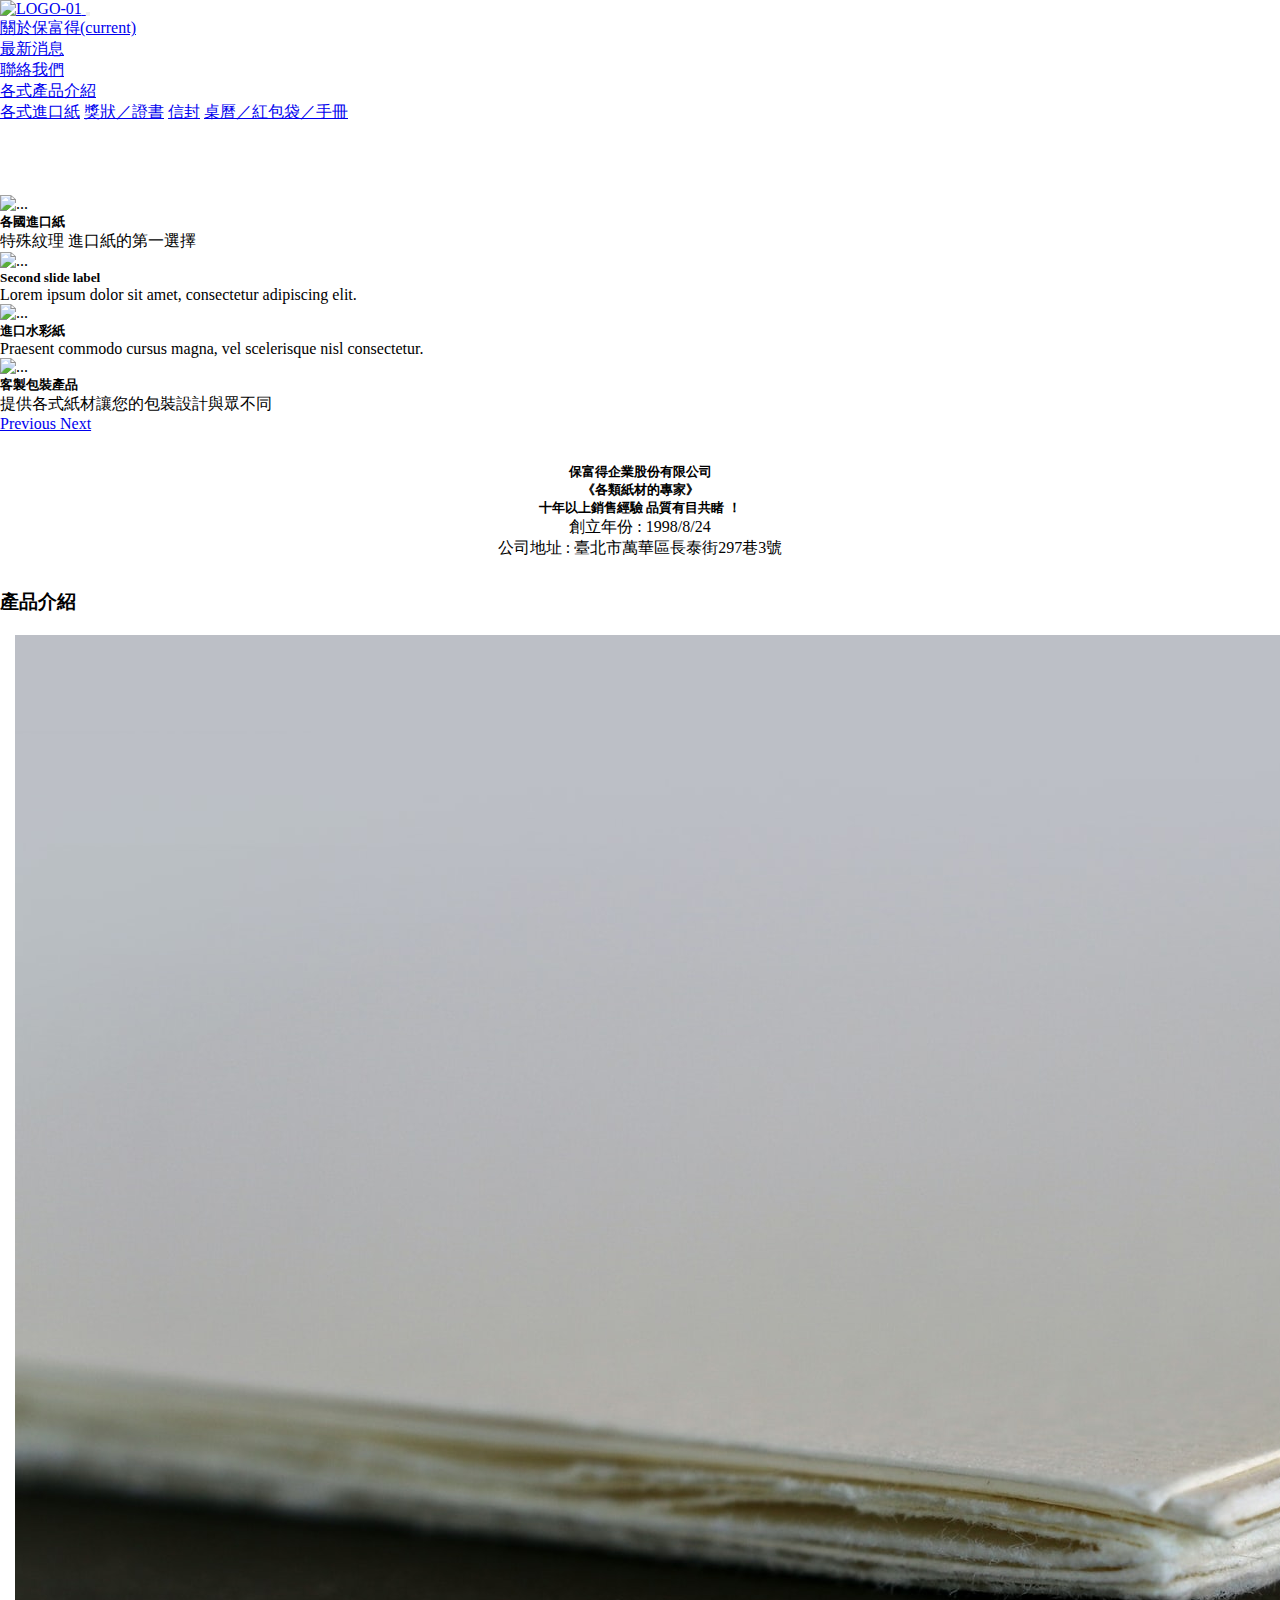
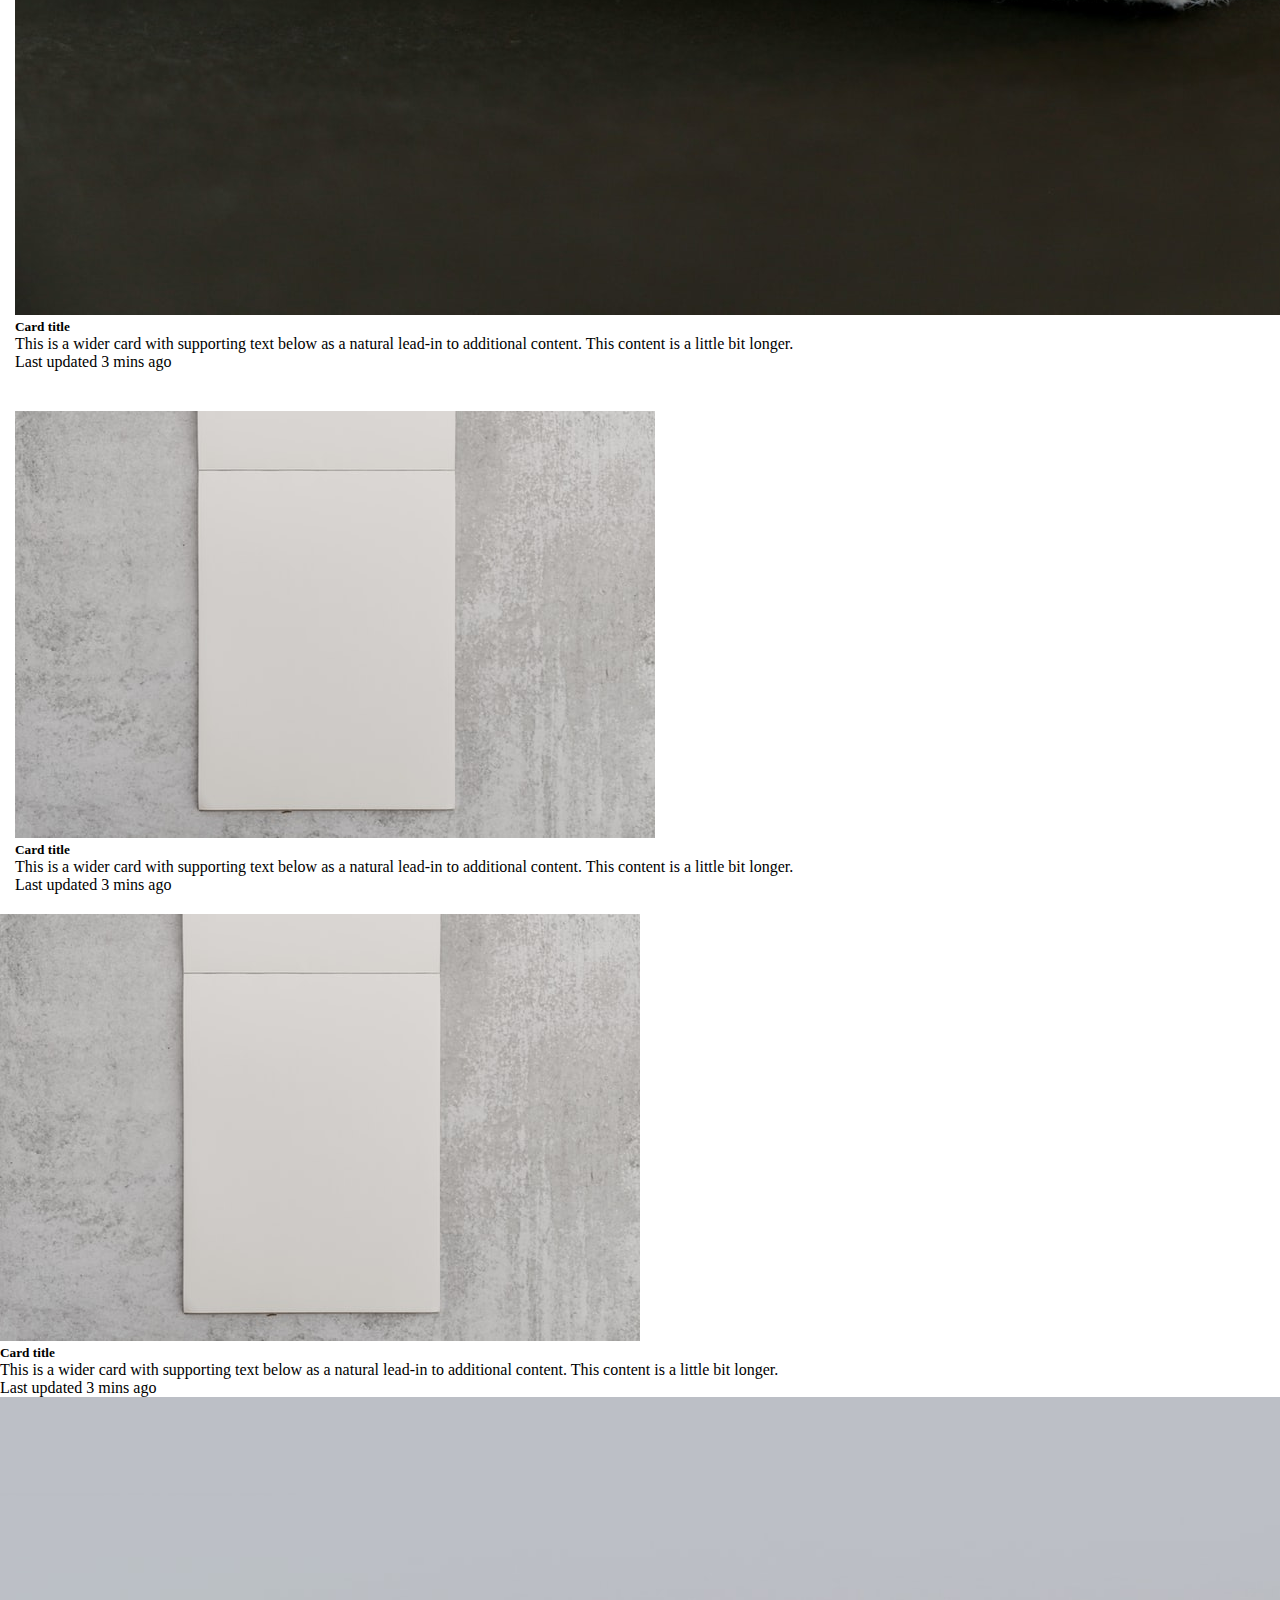
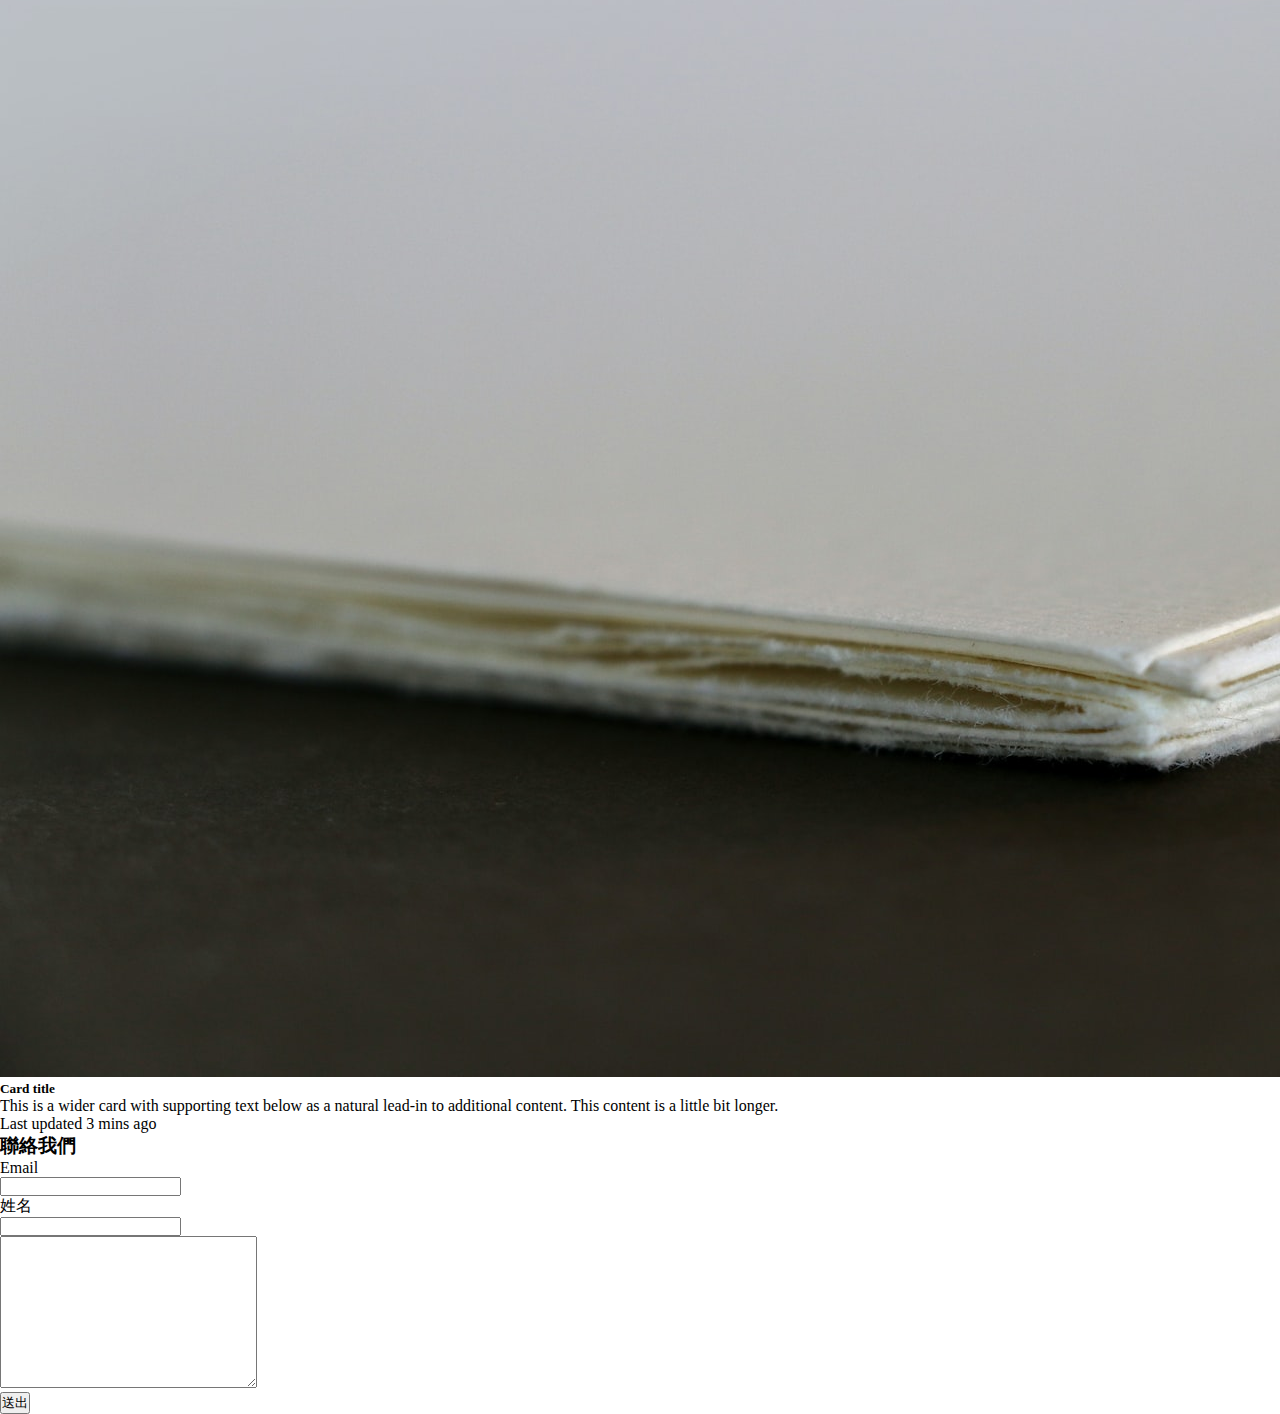
==== index.html @ 6a2df661 "調整" ====
<!DOCTYPE html>
<html lang="zh">

<head>
    <meta charset="UTF-8">
    <meta name="viewport" content="width=device-width, initial-scale=1.0">
    <title>保富得 各式紙材的專家</title>
    <!-- Bootstrap -->
    <link rel="stylesheet" href="https://stackpath.bootstrapcdn.com/bootstrap/4.5.0/css/bootstrap.min.css"
        integrity="sha384-9aIt2nRpC12Uk9gS9baDl411NQApFmC26EwAOH8WgZl5MYYxFfc+NcPb1dKGj7Sk" crossorigin="anonymous">
    <link rel="stylesheet" href="./style.css">
</head>

<body>
    <!-- 容器 -->
    <div id="container">
        <!-- 導覽列 -->
        <nav class="navbar navbar-expand-lg navbar-light bg-light">
            <!-- LOGO圖式 -->
            <a class="navbar-brand" href="https://don121316516.github.io/BFD-co/">
                <img src="./img/LOGO-01.png" alt="LOGO-01">
            </a>
            <button class="navbar-toggler" type="button" data-toggle="collapse" data-target="#navbarNavDropdown"
                aria-controls="navbarNavDropdown" aria-expanded="false" aria-label="Toggle navigation">
                <span class="navbar-toggler-icon"></span>
            </button>
            <div class="collapse navbar-collapse" id="navbarNavDropdown">
                <ul class="navbar-nav">
                    <li class="nav-item active">
                        <a class="nav-link" href="https://don121316516.github.io/BFD-co-aboutus/">關於保富得<span
                                class="sr-only">(current)</span></a>
                    </li>
                    <li class="nav-item">
                        <a class="nav-link" href="#">最新消息</a>
                    </li>
                    <li class="nav-item">
                        <a class="nav-link" href="#">聯絡我們</a>
                    </li>
                    <li class="nav-item dropdown">
                        <a class="nav-link dropdown-toggle" href="#" id="navbarDropdownMenuLink" role="button"
                            data-toggle="dropdown" aria-haspopup="true" aria-expanded="false">
                            各式產品介紹
                        </a>
                        <div class="dropdown-menu" aria-labelledby="navbarDropdownMenuLink">
                            <a class="dropdown-item" href="https://don121316516.github.io/BFD-co-product/">各式進口紙</a>
                            <a class="dropdown-item" href="#">獎狀／證書</a>
                            <a class="dropdown-item" href="#">信封</a>
                            <a class="dropdown-item" href="#">桌曆／紅包袋／手冊</a>
                        </div>
                    </li>
                </ul>
            </div>
        </nav>
        <!-- 輪播圖 -->
        <div id="carouselExampleCaptions" class="carousel slide" data-ride="carousel">
            <ol class="carousel-indicators">
                <li data-target="#carouselExampleCaptions" data-slide-to="0" class="active"></li>
                <li data-target="#carouselExampleCaptions" data-slide-to="1"></li>
                <li data-target="#carouselExampleCaptions" data-slide-to="2"></li>
                <li data-target="#carouselExampleCaptions" data-slide-to="3"></li>
            </ol>
            <div class="carousel-inner">
                <div class="carousel-item active">
                    <img src="./img/papper02.jpg" class="d-block w-100" alt="...">
                    <div class="carousel-caption d-none d-md-block">
                        <h5>各國進口紙</h5>
                        <p>特殊紋理 進口紙的第一選擇 </p>
                    </div>
                </div>
                <div class="carousel-item">
                    <img src="./img/papper03.jpg" class="d-block w-100" alt="...">
                    <div class="carousel-caption d-none d-md-block">
                        <h5>Second slide label</h5>
                        <p>Lorem ipsum dolor sit amet, consectetur adipiscing elit.</p>
                    </div>
                </div>
                <div class="carousel-item">
                    <img src="./img/papper06.jpg" class="d-block w-100" alt="...">
                    <div class="carousel-caption d-none d-md-block">
                        <h5>進口水彩紙</h5>
                        <p>Praesent commodo cursus magna, vel scelerisque nisl consectetur.</p>
                    </div>
                </div>
                <div class="carousel-item">
                    <img src="./img/papper05.jpg" class="d-block w-100" alt="...">
                    <div class="carousel-caption d-none d-md-block">
                        <h5>客製包裝產品</h5>
                        <p>提供各式紙材讓您的包裝設計與眾不同</p>
                    </div>
                </div>
            </div>
            <a class="carousel-control-prev" href="#carouselExampleCaptions" role="button" data-slide="prev">
                <span class="carousel-control-prev-icon" aria-hidden="true"></span>
                <span class="sr-only">Previous</span>
            </a>
            <a class="carousel-control-next" href="#carouselExampleCaptions" role="button" data-slide="next">
                <span class="carousel-control-next-icon" aria-hidden="true"></span>
                <span class="sr-only">Next</span>
            </a>
        </div>
        <section id="infomation">
            <h5>保富得企業股份有限公司 <br> 《各類紙材的專家》<br>十年以上銷售經驗 品質有目共睹 ！</h5>

            <div>創立年份 : 1998/8/24 </div>
            <P>
                公司地址 : 臺北市萬華區長泰街297巷3號
            </P>
        </section>
        <div class="container pt-4">
            <h3>產品介紹</h3>
            <div class="row">
                <!-- 手機12 平板6 -->
                <!-- 四個卡片 欄位 -->
                <div class="col-lg-6 col-md-6 col-sm-12 " id="product">
                    <div class="card bg-dark text-white">
                        <img src="./img/pierre-bamin-NAKQe4ny0zs-unsplash.jpg" class="card-img" alt="...">
                        <div class="card-img-overlay">
                            <h5 class="card-title">Card title</h5>
                            <p class="card-text">This is a wider card with supporting text below as a natural lead-in to
                                additional content. This content is a little bit longer.</p>
                            <p class="card-text">Last updated 3 mins ago</p>
                        </div>
                    </div>
                </div>
                <div class="col-lg-6 col-md-6 col-sm-12 " id="product">
                    <div class="card bg-dark text-white">
                        <img src="./img/ashley-edwards-jmoLu4NxUv0-unsplash.jpg" class="card-img" alt="...">
                        <div class="card-img-overlay">
                            <h5 class="card-title">Card title</h5>
                            <p class="card-text">This is a wider card with supporting text below as a natural lead-in to
                                additional content. This content is a little bit longer.</p>
                            <p class="card-text">Last updated 3 mins ago</p>
                        </div>
                    </div>
                </div>
                <div class="col-lg-6 col-md-6 col-sm-12 ">
                    <div class="card bg-dark text-white">
                        <img src="./img/ashley-edwards-jmoLu4NxUv0-unsplash.jpg" class="card-img" alt="...">
                        <div class="card-img-overlay">
                            <h5 class="card-title">Card title</h5>
                            <p class="card-text">This is a wider card with supporting text below as a natural lead-in to
                                additional content. This content is a little bit longer.</p>
                            <p class="card-text">Last updated 3 mins ago</p>
                        </div>
                    </div>
                </div>
                <div class="col-lg-6 col-md-6 col-sm-12 ">
                    <div class="card bg-dark text-white">
                        <img src="./img/pierre-bamin-NAKQe4ny0zs-unsplash.jpg" class="card-img" alt="...">
                        <div class="card-img-overlay">
                            <h5 class="card-title">Card title</h5>
                            <p class="card-text">This is a wider card with supporting text below as a natural lead-in to
                                additional content. This content is a little bit longer.</p>
                            <p class="card-text">Last updated 3 mins ago</p>
                        </div>
                    </div>
                </div>
            </div>
            <!-- 表單 -->
            <h3>聯絡我們</h3>
            <form>
                <div class="form-group row mt-3">
                    <label for="inputEmail3" class="col-sm-2 col-form-label">Email</label>
                    <div class="col-sm-10">
                        <input type="email" class="form-control" id="inputEmail3">
                    </div>
                </div>
                <div class="form-group row">
                    <label for="inputPassword3" class="col-sm-2 col-form-label">姓名</label>
                    <div class="col-sm-10">
                        <input type="text" class="form-control" id="inputPassword3">
                    </div>
                </div>
                <textarea name="意見回饋" id="" cols="30" rows="10" class="form-control"></textarea>
                <div class="form-group row">
                    <div class="col-sm-10">
                        <button type="submit" class="btn btn-primary">送出</button>
                    </div>
                </div>
            </form>
        </div>

        <!-- Bootstrap -->
        <script src="https://code.jquery.com/jquery-3.5.1.slim.min.js"
            integrity="sha384-DfXdz2htPH0lsSSs5nCTpuj/zy4C+OGpamoFVy38MVBnE+IbbVYUew+OrCXaRkfj"
            crossorigin="anonymous"></script>
        <script src="https://cdn.jsdelivr.net/npm/popper.js@1.16.0/dist/umd/popper.min.js"
            integrity="sha384-Q6E9RHvbIyZFJoft+2mJbHaEWldlvI9IOYy5n3zV9zzTtmI3UksdQRVvoxMfooAo"
            crossorigin="anonymous"></script>
        <script src="https://stackpath.bootstrapcdn.com/bootstrap/4.5.0/js/bootstrap.min.js"
            integrity="sha384-OgVRvuATP1z7JjHLkuOU7Xw704+h835Lr+6QL9UvYjZE3Ipu6Tp75j7Bh/kR0JKI"
            crossorigin="anonymous"></script>
    </div>
</body>

</html>
---- style.css ----
* {
  margin: 0;
  padding: 0;
}

#product {
  padding: 20px 15px;
}

.carousel-item img {
  -o-object-fit: cover;
     object-fit: cover;
  height: 600px;
}

#infomation {
  text-align: center;
  padding: 30px;
}
/*# sourceMappingURL=style.css.map */
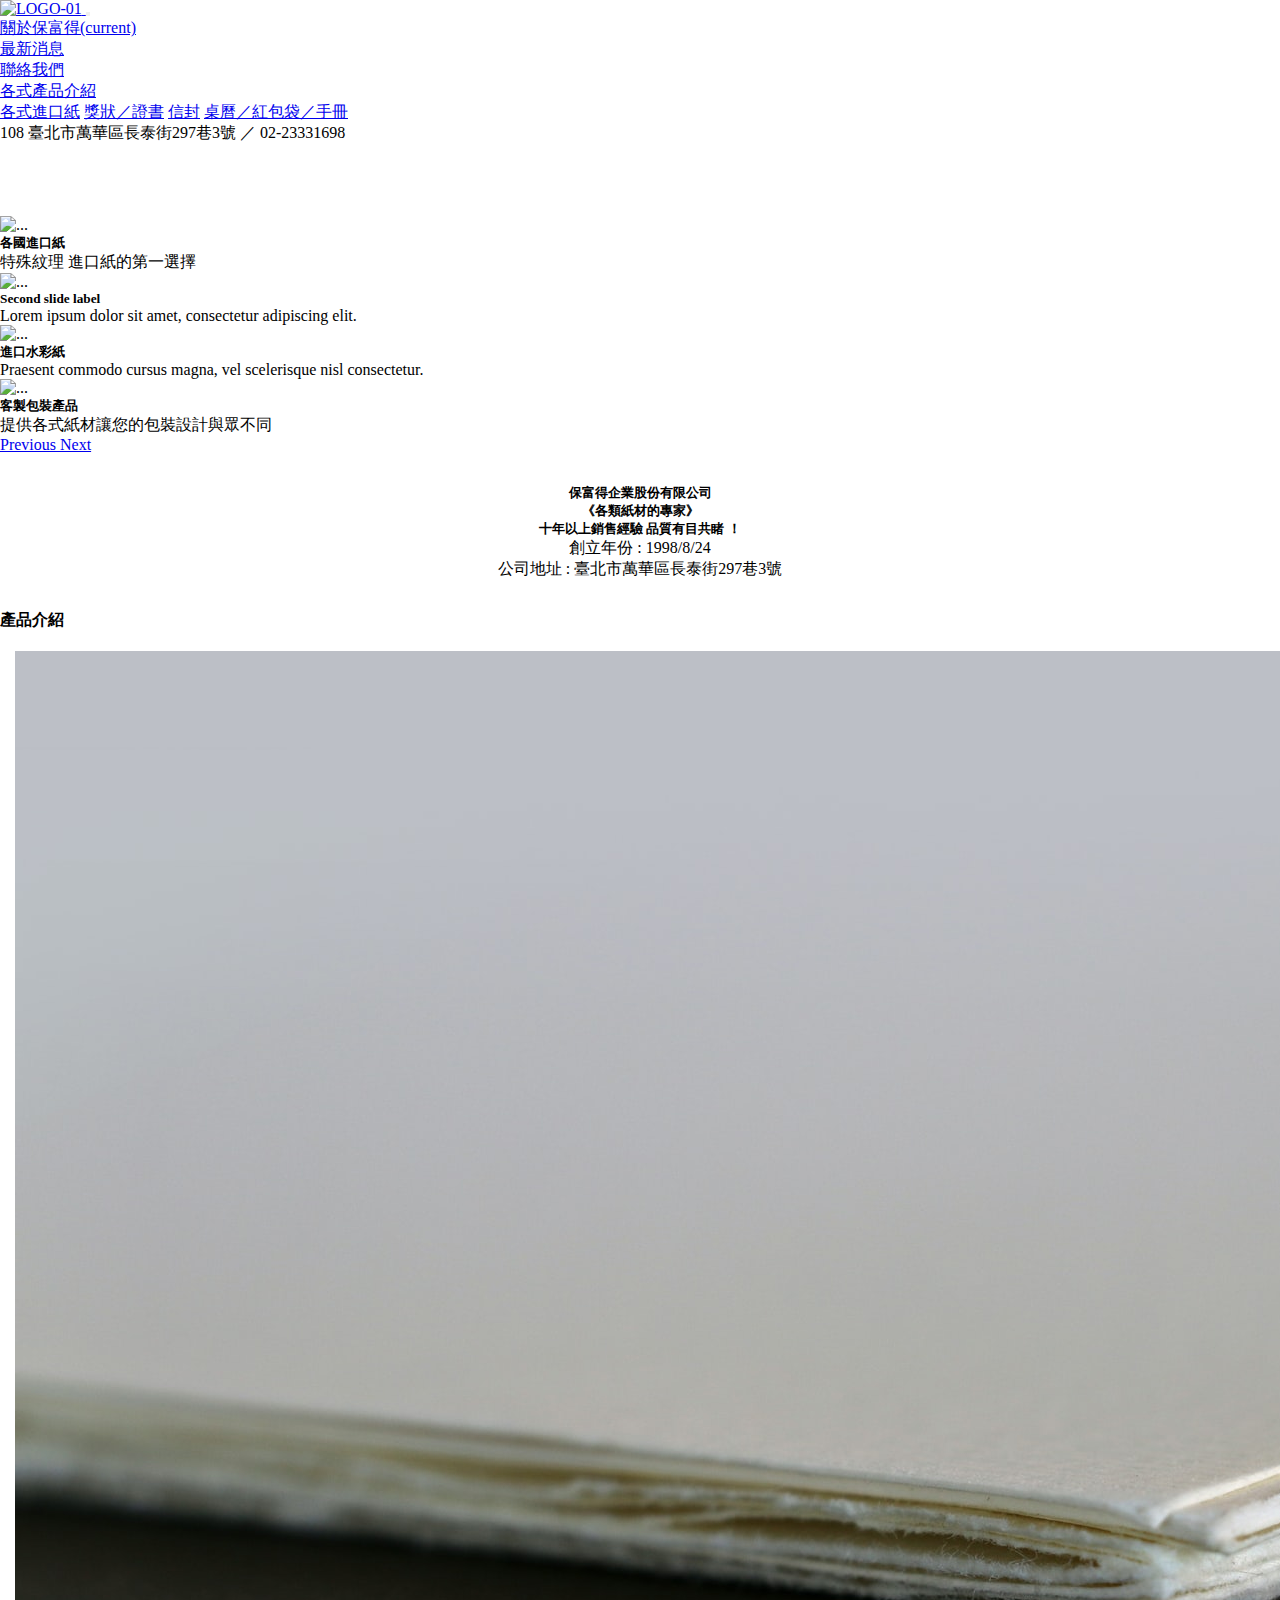
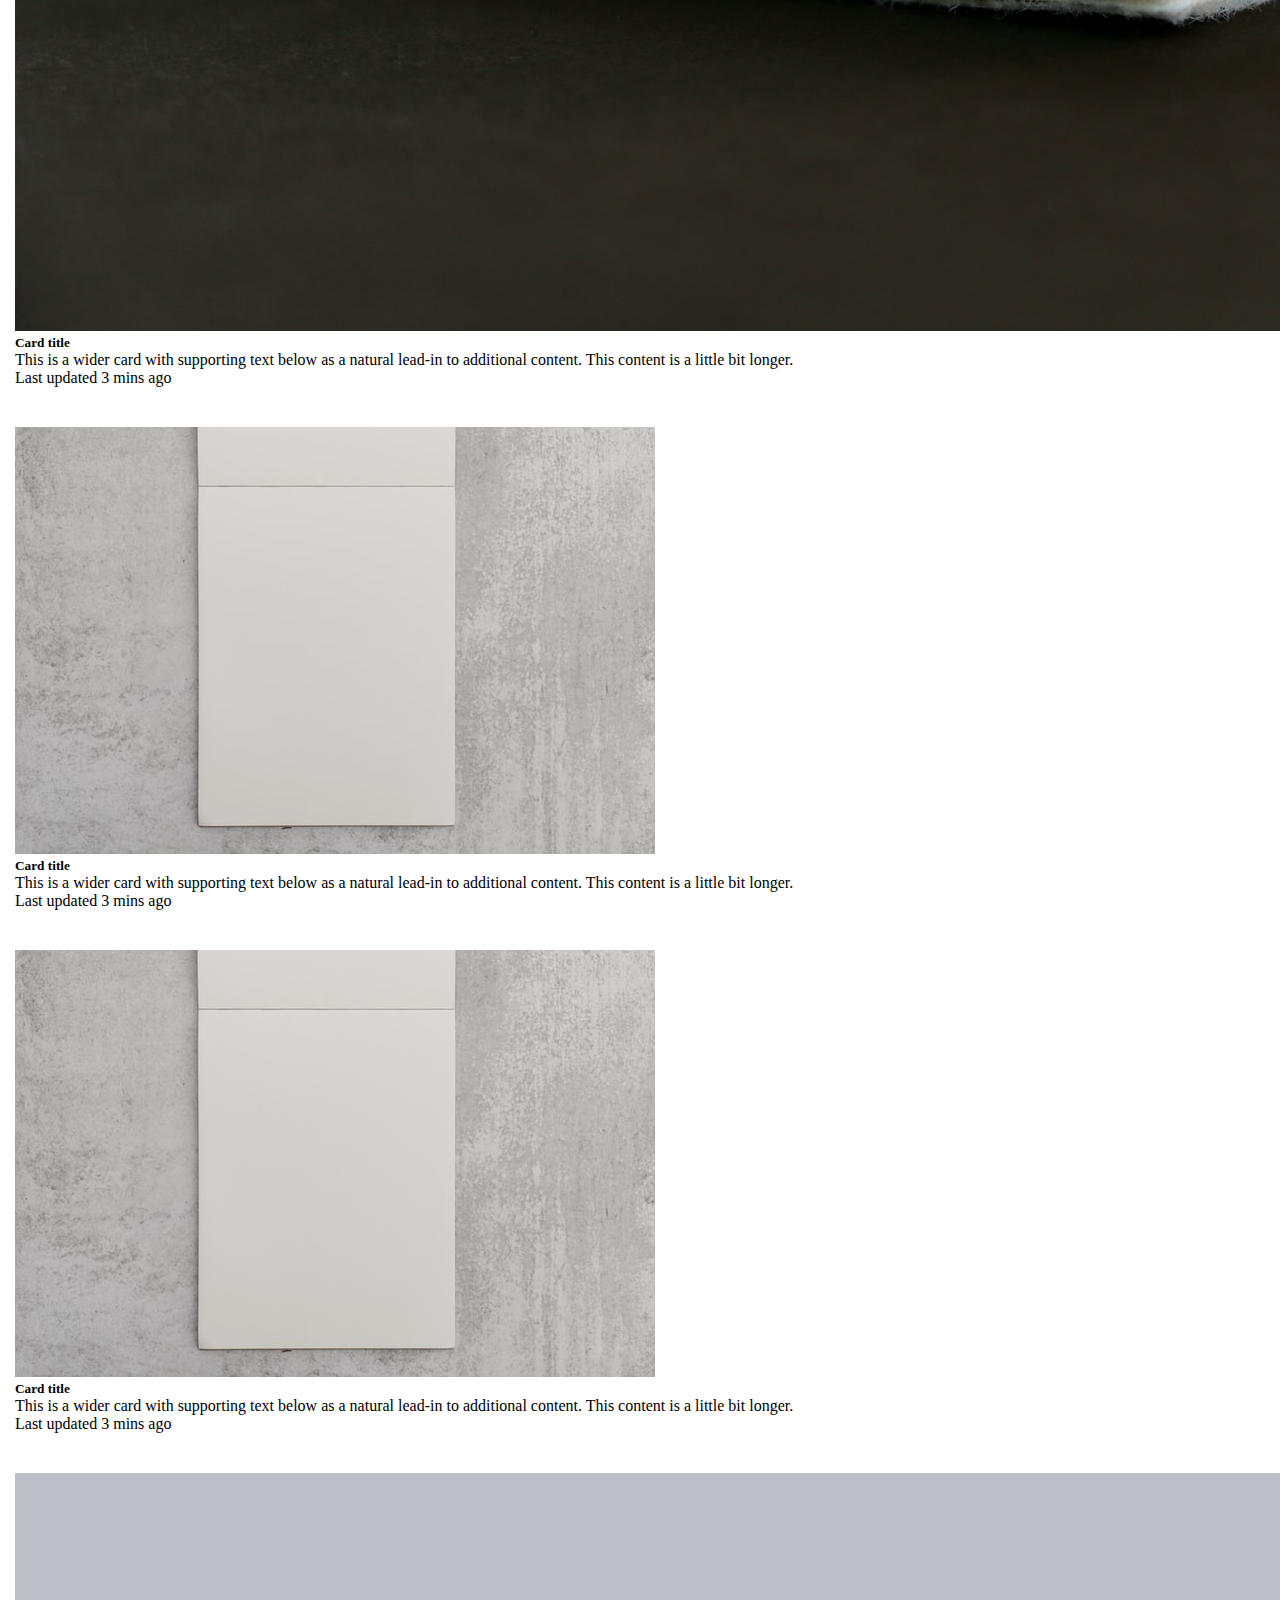
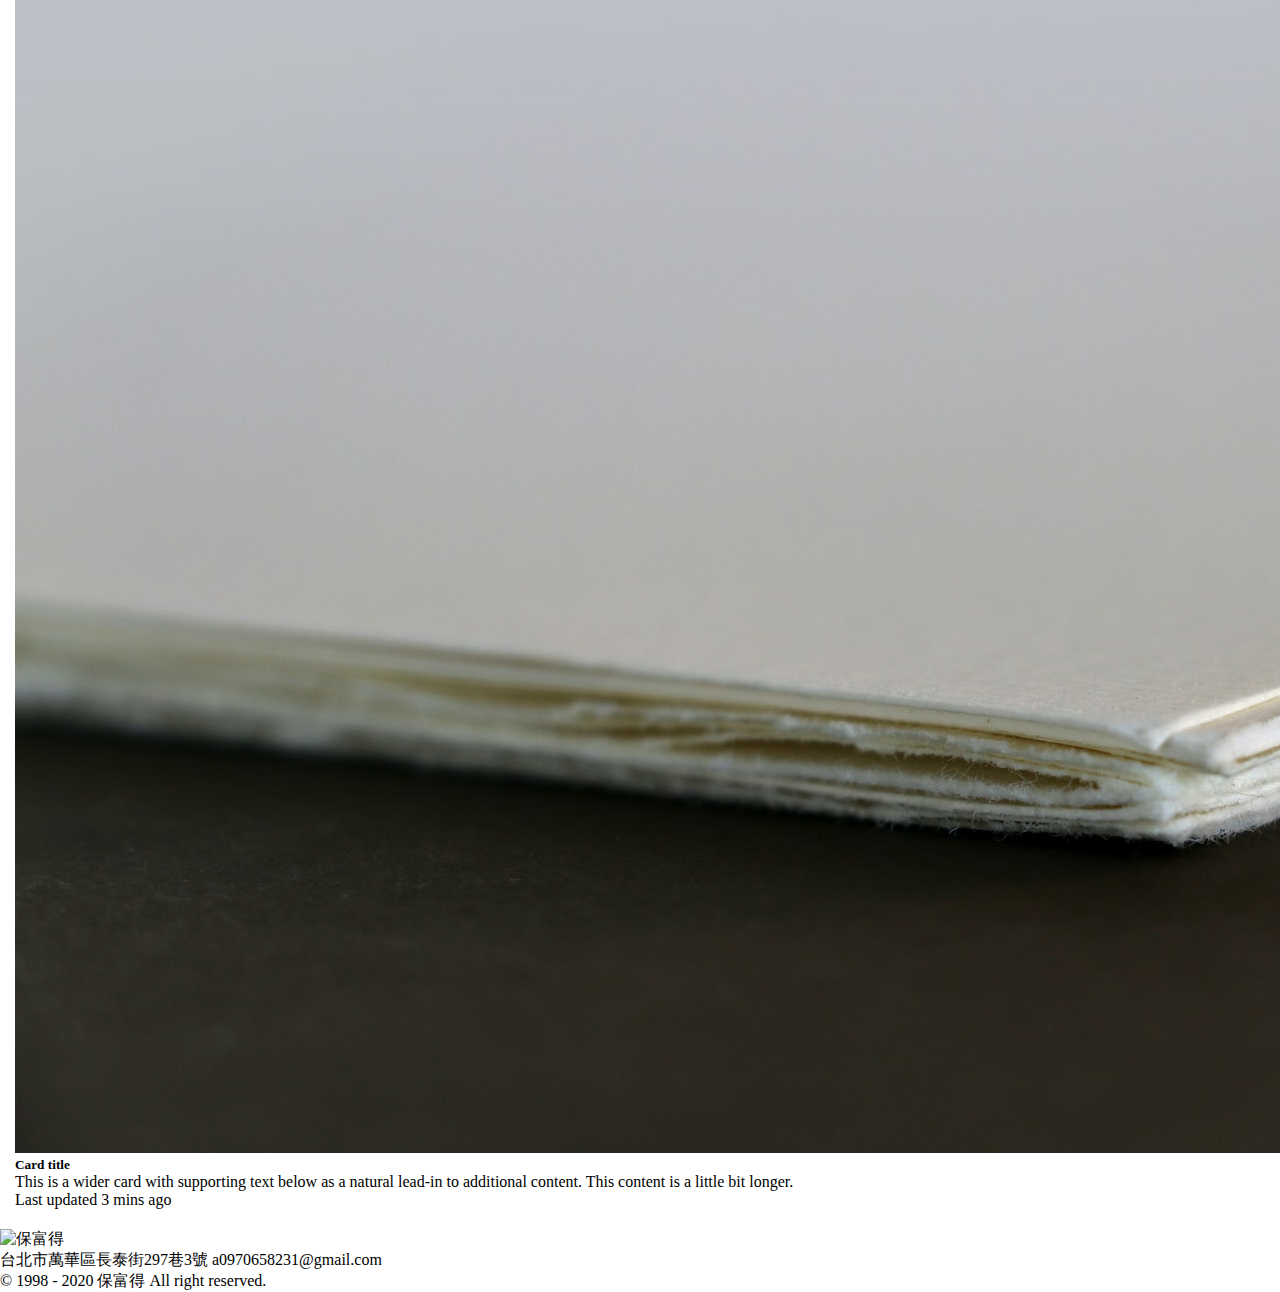
==== commit 4f8508bc: "基礎" ====
--- a/index.html
+++ b/index.html
@@ -49,6 +49,9 @@
                         </div>
                     </li>
                 </ul>
+                <span class="navbar-text">
+                    108 臺北市萬華區長泰街297巷3號 ／ 02-23331698
+                </span>
             </div>
         </nav>
         <!-- 輪播圖 -->
@@ -99,7 +102,7 @@
             </a>
         </div>
         <section id="infomation">
-            <h5>保富得企業股份有限公司 <br> 《各類紙材的專家》<br>十年以上銷售經驗 品質有目共睹 ！</h5>
+            <h5>保富得企業股份有限公司 <p><p> 《各類紙材的專家》<p>十年以上銷售經驗 品質有目共睹 ！</h5>
 
             <div>創立年份 : 1998/8/24 </div>
             <P>
@@ -107,7 +110,7 @@
             </P>
         </section>
         <div class="container pt-4">
-            <h3>產品介紹</h3>
+            <h4>產品介紹</h4>
             <div class="row">
                 <!-- 手機12 平板6 -->
                 <!-- 四個卡片 欄位 -->
@@ -133,7 +136,7 @@
                         </div>
                     </div>
                 </div>
-                <div class="col-lg-6 col-md-6 col-sm-12 ">
+                <div class="col-lg-6 col-md-6 col-sm-12 " id="product">
                     <div class="card bg-dark text-white">
                         <img src="./img/ashley-edwards-jmoLu4NxUv0-unsplash.jpg" class="card-img" alt="...">
                         <div class="card-img-overlay">
@@ -144,7 +147,7 @@
                         </div>
                     </div>
                 </div>
-                <div class="col-lg-6 col-md-6 col-sm-12 ">
+                <div class="col-lg-6 col-md-6 col-sm-12 " id="product">
                     <div class="card bg-dark text-white">
                         <img src="./img/pierre-bamin-NAKQe4ny0zs-unsplash.jpg" class="card-img" alt="...">
                         <div class="card-img-overlay">
@@ -156,28 +159,7 @@
                     </div>
                 </div>
             </div>
-            <!-- 表單 -->
-            <h3>聯絡我們</h3>
-            <form>
-                <div class="form-group row mt-3">
-                    <label for="inputEmail3" class="col-sm-2 col-form-label">Email</label>
-                    <div class="col-sm-10">
-                        <input type="email" class="form-control" id="inputEmail3">
-                    </div>
-                </div>
-                <div class="form-group row">
-                    <label for="inputPassword3" class="col-sm-2 col-form-label">姓名</label>
-                    <div class="col-sm-10">
-                        <input type="text" class="form-control" id="inputPassword3">
-                    </div>
-                </div>
-                <textarea name="意見回饋" id="" cols="30" rows="10" class="form-control"></textarea>
-                <div class="form-group row">
-                    <div class="col-sm-10">
-                        <button type="submit" class="btn btn-primary">送出</button>
-                    </div>
-                </div>
-            </form>
+ 
         </div>
 
         <!-- Bootstrap -->
@@ -193,4 +175,10 @@
     </div>
 </body>
 
+<footer>
+    <img src="./img/LOGO-01.png" alt="保富得">
+    <p>台北市萬華區長泰街297巷3號 a0970658231@gmail.com</p> 
+    <p>© 1998 - 2020 保富得 All right reserved.</p>
+</footer>
+
 </html>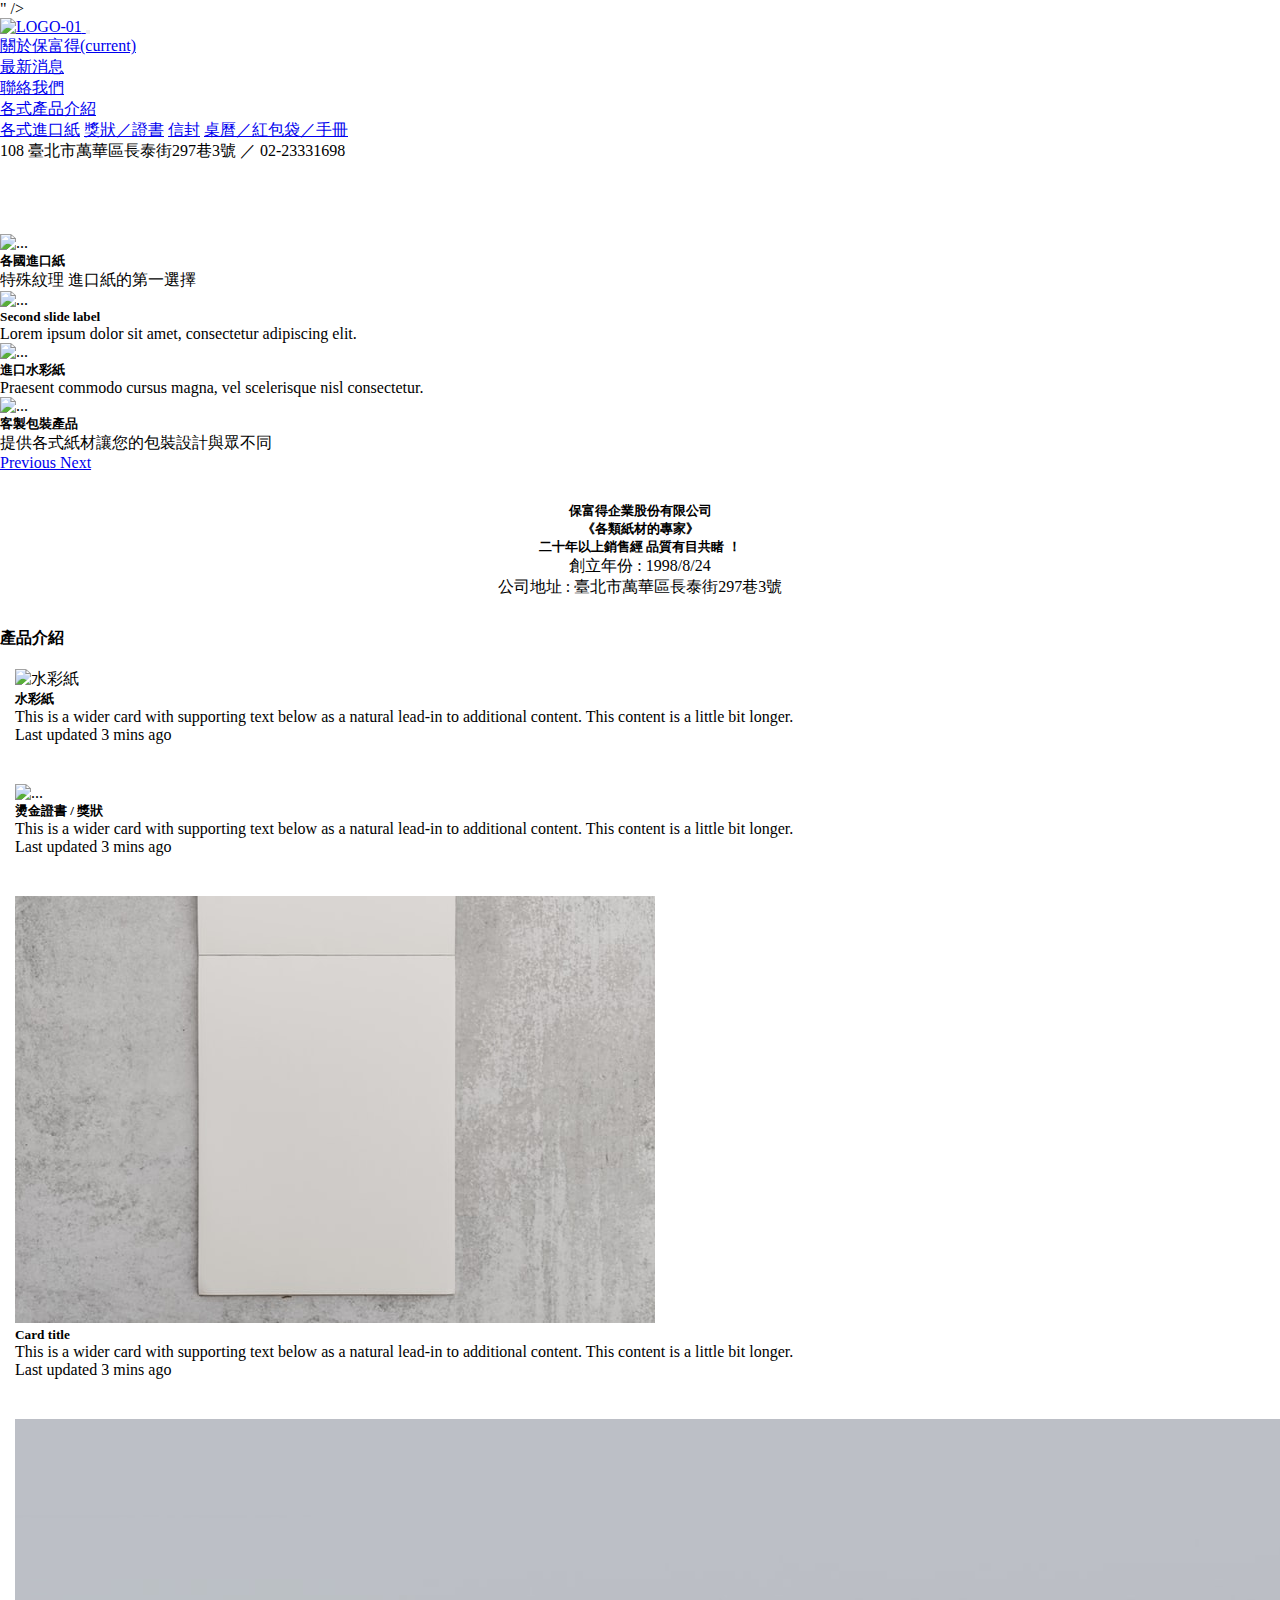
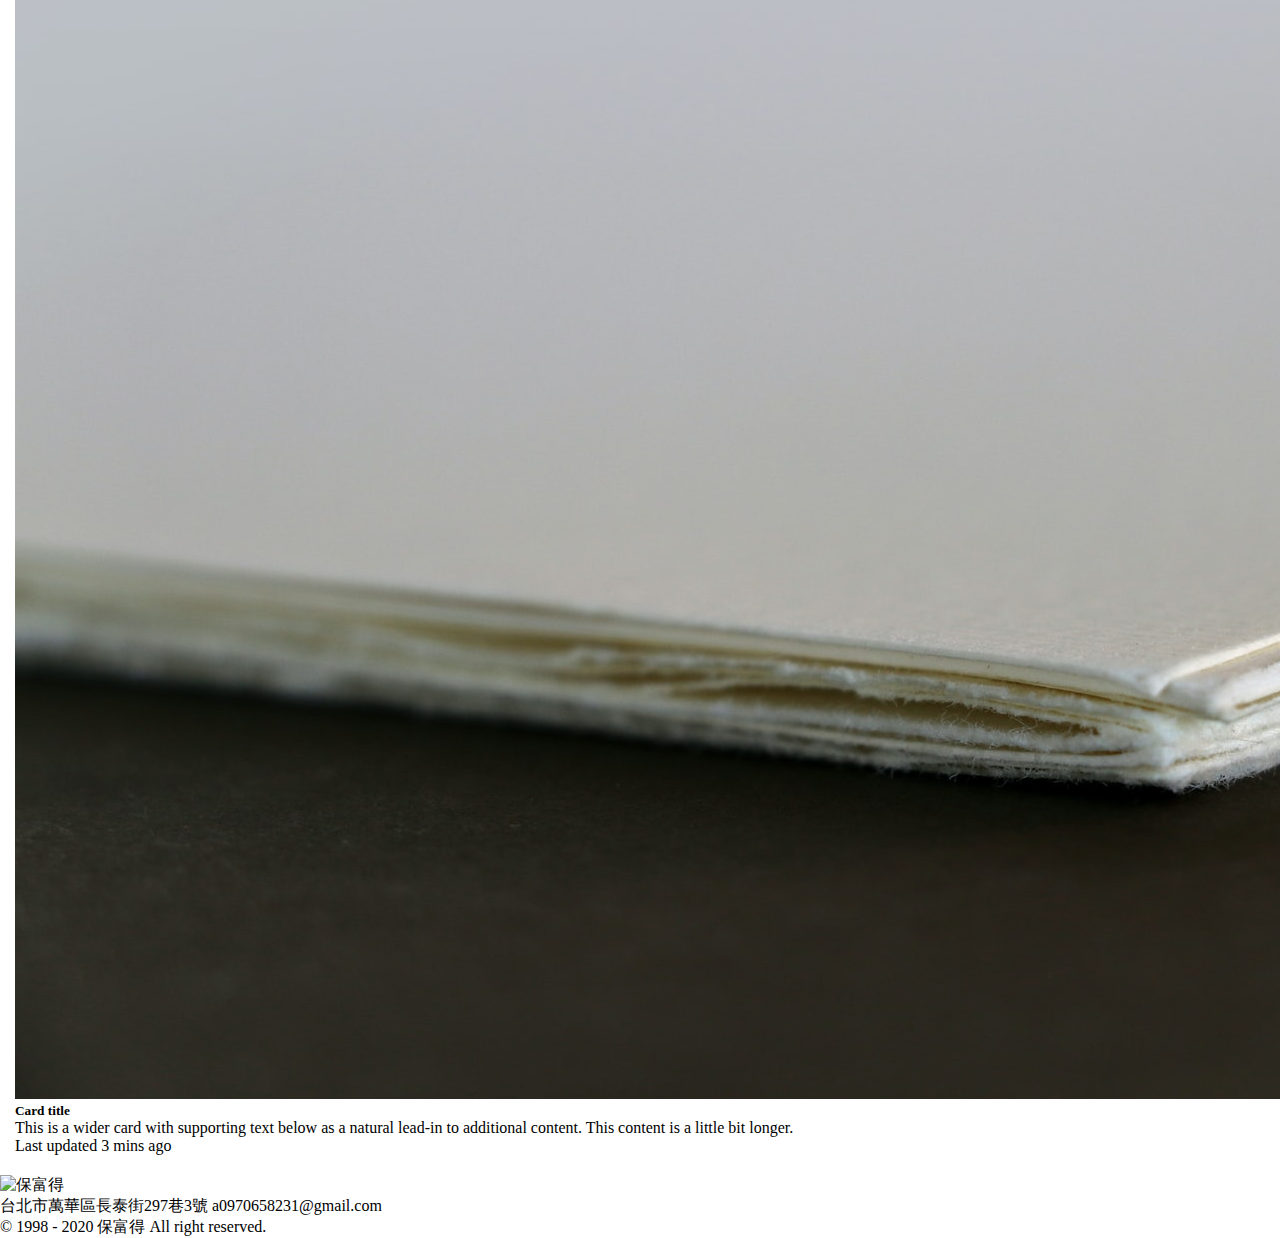
==== commit 8c062a9c: "FB縮圖" ====
--- a/index.html
+++ b/index.html
@@ -5,6 +5,15 @@
     <meta charset="UTF-8">
     <meta name="viewport" content="width=device-width, initial-scale=1.0">
     <title>保富得 各式紙材的專家</title>
+    <!-- FB縮圖 -->
+    <meta property="og:type" content="BFD-co" />
+    <meta property="og:title" content="保富德紙業 各式紙材的專家" />
+    <meta property="og:description"
+        content=" 各國進口紙 / 獎狀 證書 / 信封 / 紅包袋 / 賀卡 / 紙類加工品客製" />
+    <meta property="og:image" content="https://fakeimg.pl/350x200/ff0000/000">
+    " />
+    <meta property="og:url" content="https://don121316516.github.io/BFD-co/?fbclid=IwAR05E_rJHqYqNz61BK8N_A8cUGRZMZhtH8QW-6chcn_p4gaoxg0rrfcgtPo" />
+
     <!-- Bootstrap -->
     <link rel="stylesheet" href="https://stackpath.bootstrapcdn.com/bootstrap/4.5.0/css/bootstrap.min.css"
         integrity="sha384-9aIt2nRpC12Uk9gS9baDl411NQApFmC26EwAOH8WgZl5MYYxFfc+NcPb1dKGj7Sk" crossorigin="anonymous">
@@ -15,6 +24,8 @@
     <!-- 容器 -->
     <div id="container">
         <!-- 導覽列 -->
+        <!-- .navbar-expand-{sm|md|lg|xl}決定在哪個斷點以上就出現漢堡式選單 -->
+        <!-- navbar-dark 文字顏色 .bg-dark 背景顏色 -->
         <nav class="navbar navbar-expand-lg navbar-light bg-light">
             <!-- LOGO圖式 -->
             <a class="navbar-brand" href="https://don121316516.github.io/BFD-co/">
@@ -48,10 +59,16 @@
                             <a class="dropdown-item" href="#">桌曆／紅包袋／手冊</a>
                         </div>
                     </li>
+                    <span class="navbar-text">
+                        108 臺北市萬華區長泰街297巷3號 ／ 02-23331698
+                    </span>
                 </ul>
-                <span class="navbar-text">
-                    108 臺北市萬華區長泰街297巷3號 ／ 02-23331698
-                </span>
+
+                <!-- 搜尋列 -->
+                <!-- <form class="form-inline my-2 my-lg-0">
+                    <input class="form-control mr-sm-2" type="search" placeholder="Search" aria-label="Search">
+                    <button class="btn btn-outline-success my-2 my-sm-0" type="submit">Search</button>
+                  </form> -->
             </div>
         </nav>
         <!-- 輪播圖 -->
@@ -64,7 +81,7 @@
             </ol>
             <div class="carousel-inner">
                 <div class="carousel-item active">
-                    <img src="./img/papper02.jpg" class="d-block w-100" alt="...">
+                    <img src=".//img/papper03.jpg" class="d-block w-100" alt="...">
                     <div class="carousel-caption d-none d-md-block">
                         <h5>各國進口紙</h5>
                         <p>特殊紋理 進口紙的第一選擇 </p>
@@ -102,7 +119,10 @@
             </a>
         </div>
         <section id="infomation">
-            <h5>保富得企業股份有限公司 <p><p> 《各類紙材的專家》<p>十年以上銷售經驗 品質有目共睹 ！</h5>
+            <h5>保富得企業股份有限公司 <p>
+                <p> 《各類紙材的專家》
+                <p>二十年以上銷售經 品質有目共睹 ！
+            </h5>
 
             <div>創立年份 : 1998/8/24 </div>
             <P>
@@ -115,6 +135,39 @@
                 <!-- 手機12 平板6 -->
                 <!-- 四個卡片 欄位 -->
                 <div class="col-lg-6 col-md-6 col-sm-12 " id="product">
+                    <div class="card bg-dark text-black">
+                        <img src="./img/water color paper.jpg" class="card-img" alt="水彩紙">
+                        <div class="card-img-overlay">
+                            <h5 class="card-title">水彩紙</h5>
+                            <p class="card-text">This is a wider card with supporting text below as a natural lead-in to
+                                additional content. This content is a little bit longer.</p>
+                            <p class="card-text">Last updated 3 mins ago</p>
+                        </div>
+                    </div>
+                </div>
+                <div class="col-lg-6 col-md-6 col-sm-12 " id="product">
+                    <div class="card bg-light text-black">
+                        <img src="./img/2020712_200713.gif" class="card-img" alt="...">
+                        <div class="card-img-overlay">
+                            <h5 class="card-title">燙金證書 / 獎狀</h5>
+                            <p class="card-text">This is a wider card with supporting text below as a natural lead-in to
+                                additional content. This content is a little bit longer.</p>
+                            <p class="card-text">Last updated 3 mins ago</p>
+                        </div>
+                    </div>
+                </div>
+                <div class="col-lg-6 col-md-6 col-sm-12 " id="product">
+                    <div class="card bg-dark text-white">
+                        <img src="./img/ashley-edwards-jmoLu4NxUv0-unsplash.jpg" class="card-img" alt="...">
+                        <div class="card-img-overlay">
+                            <h5 class="card-title">Card title</h5>
+                            <p class="card-text">This is a wider card with supporting text below as a natural lead-in to
+                                additional content. This content is a little bit longer.</p>
+                            <p class="card-text">Last updated 3 mins ago</p>
+                        </div>
+                    </div>
+                </div>
+                <div class="col-lg-6 col-md-6 col-sm-12 " id="product">
                     <div class="card bg-dark text-white">
                         <img src="./img/pierre-bamin-NAKQe4ny0zs-unsplash.jpg" class="card-img" alt="...">
                         <div class="card-img-overlay">
@@ -125,41 +178,8 @@
                         </div>
                     </div>
                 </div>
-                <div class="col-lg-6 col-md-6 col-sm-12 " id="product">
-                    <div class="card bg-dark text-white">
-                        <img src="./img/ashley-edwards-jmoLu4NxUv0-unsplash.jpg" class="card-img" alt="...">
-                        <div class="card-img-overlay">
-                            <h5 class="card-title">Card title</h5>
-                            <p class="card-text">This is a wider card with supporting text below as a natural lead-in to
-                                additional content. This content is a little bit longer.</p>
-                            <p class="card-text">Last updated 3 mins ago</p>
-                        </div>
-                    </div>
-                </div>
-                <div class="col-lg-6 col-md-6 col-sm-12 " id="product">
-                    <div class="card bg-dark text-white">
-                        <img src="./img/ashley-edwards-jmoLu4NxUv0-unsplash.jpg" class="card-img" alt="...">
-                        <div class="card-img-overlay">
-                            <h5 class="card-title">Card title</h5>
-                            <p class="card-text">This is a wider card with supporting text below as a natural lead-in to
-                                additional content. This content is a little bit longer.</p>
-                            <p class="card-text">Last updated 3 mins ago</p>
-                        </div>
-                    </div>
-                </div>
-                <div class="col-lg-6 col-md-6 col-sm-12 " id="product">
-                    <div class="card bg-dark text-white">
-                        <img src="./img/pierre-bamin-NAKQe4ny0zs-unsplash.jpg" class="card-img" alt="...">
-                        <div class="card-img-overlay">
-                            <h5 class="card-title">Card title</h5>
-                            <p class="card-text">This is a wider card with supporting text below as a natural lead-in to
-                                additional content. This content is a little bit longer.</p>
-                            <p class="card-text">Last updated 3 mins ago</p>
-                        </div>
-                    </div>
-                </div>
             </div>
- 
+
         </div>
 
         <!-- Bootstrap -->
@@ -177,7 +197,7 @@
 
 <footer>
     <img src="./img/LOGO-01.png" alt="保富得">
-    <p>台北市萬華區長泰街297巷3號 a0970658231@gmail.com</p> 
+    <p>台北市萬華區長泰街297巷3號 a0970658231@gmail.com</p>
     <p>© 1998 - 2020 保富得 All right reserved.</p>
 </footer>
 
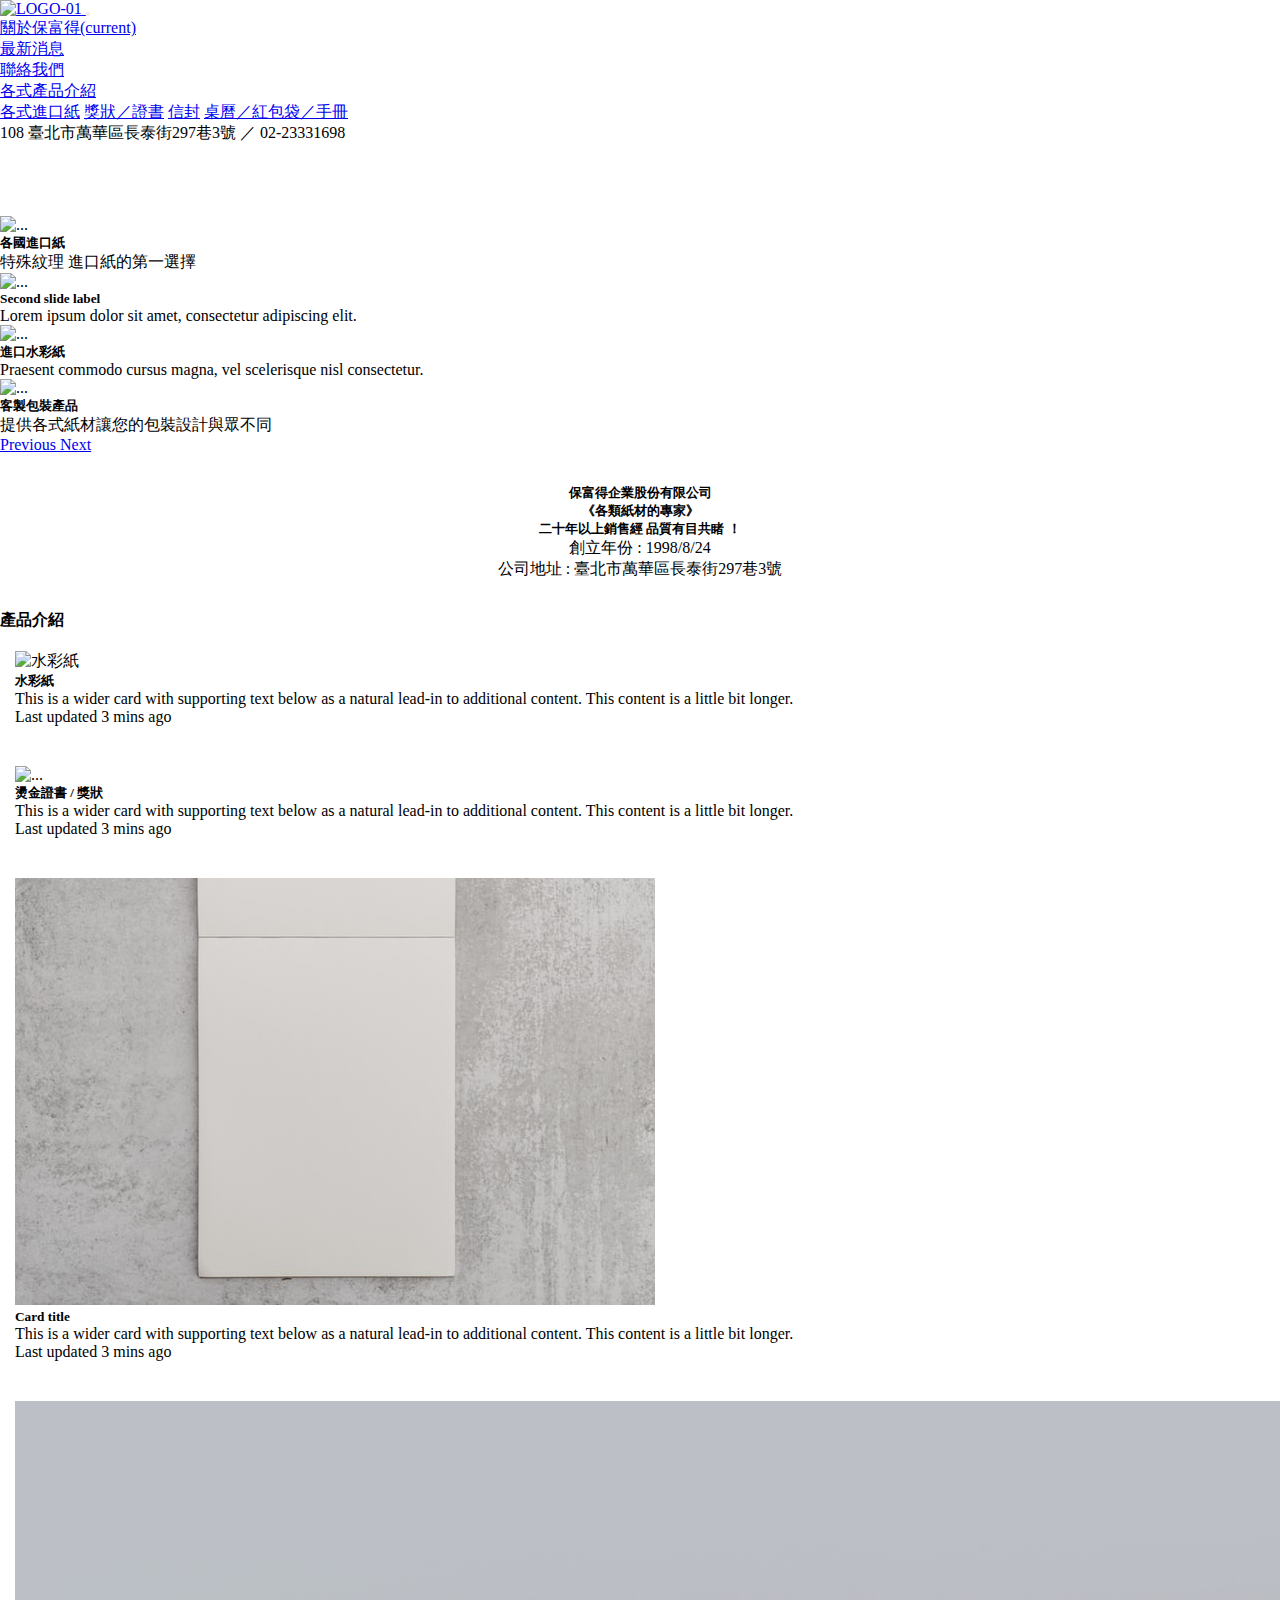
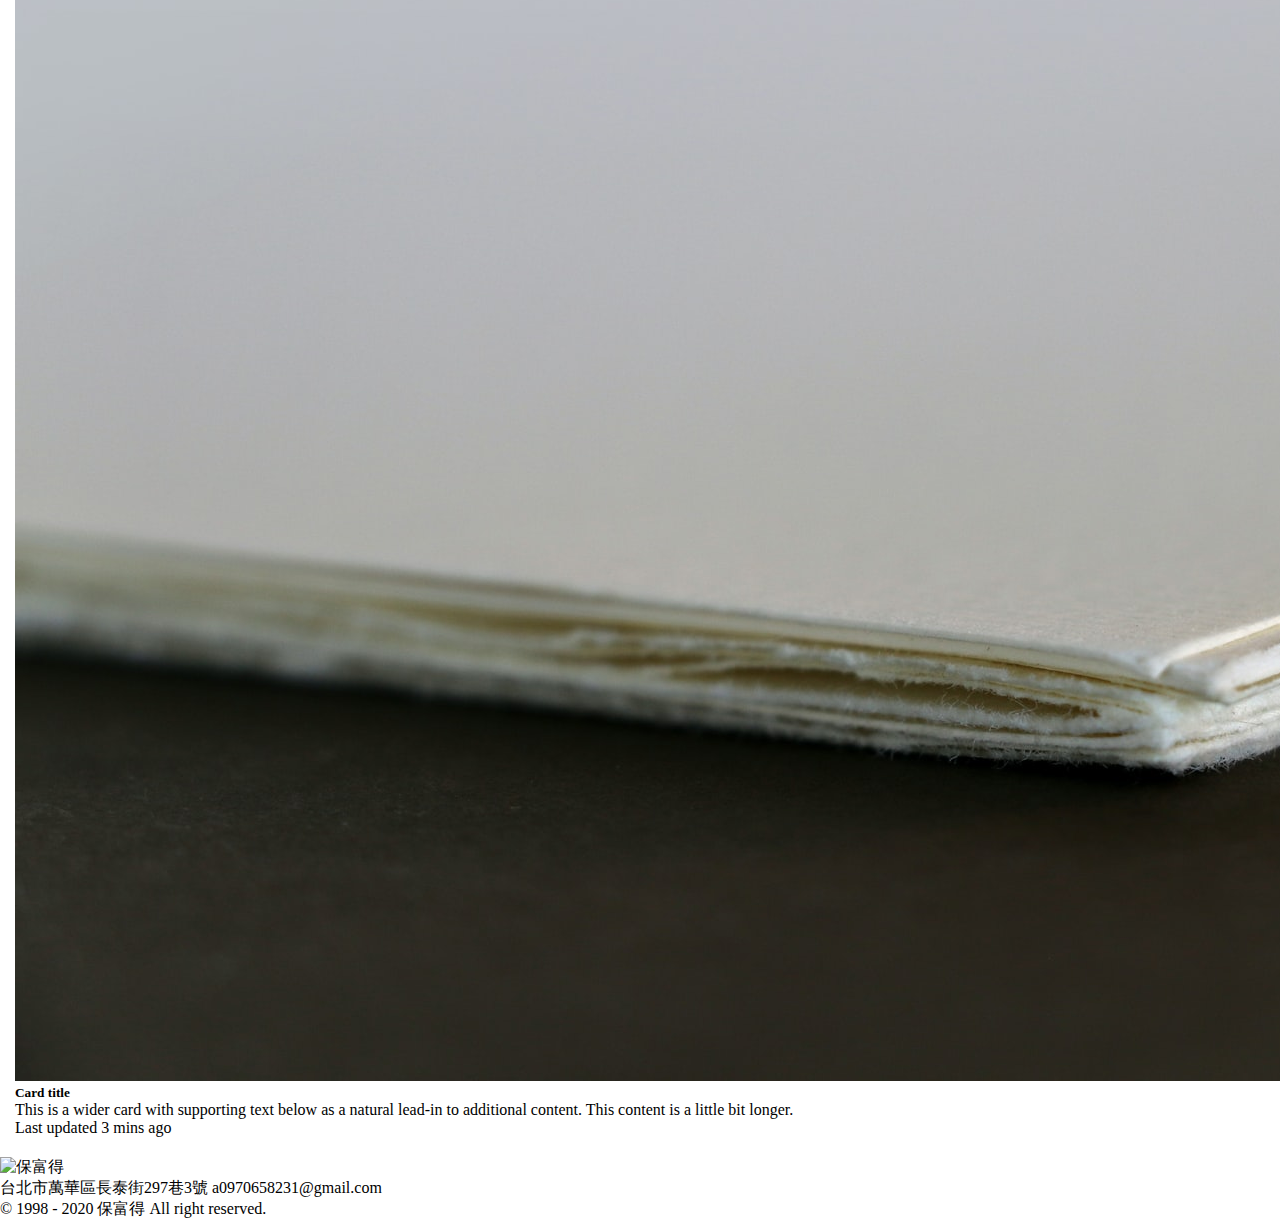
==== commit 7cf308dc: "縮圖修改" ====
--- a/index.html
+++ b/index.html
@@ -6,13 +6,12 @@
     <meta name="viewport" content="width=device-width, initial-scale=1.0">
     <title>保富得 各式紙材的專家</title>
     <!-- FB縮圖 -->
-    <meta property="og:type" content="BFD-co" />
-    <meta property="og:title" content="保富德紙業 各式紙材的專家" />
+    <meta property="og:type" content="papper company" />
+    <meta property="og:title" content="保富得 各式紙材的專家" />
     <meta property="og:description"
-        content=" 各國進口紙 / 獎狀 證書 / 信封 / 紅包袋 / 賀卡 / 紙類加工品客製" />
-    <meta property="og:image" content="https://fakeimg.pl/350x200/ff0000/000">
-    " />
-    <meta property="og:url" content="https://don121316516.github.io/BFD-co/?fbclid=IwAR05E_rJHqYqNz61BK8N_A8cUGRZMZhtH8QW-6chcn_p4gaoxg0rrfcgtPo" />
+        content="各國進口紙 / 獎狀 證書 / 信封 / 賀卡 " />
+    <meta property="og:image" content="https://upload.cc/i1/2020/07/13/uc9BHA.jpg  " />
+    <meta property="og:url" content="https://don121316516.github.io/BFD-co/" />
 
     <!-- Bootstrap -->
     <link rel="stylesheet" href="https://stackpath.bootstrapcdn.com/bootstrap/4.5.0/css/bootstrap.min.css"
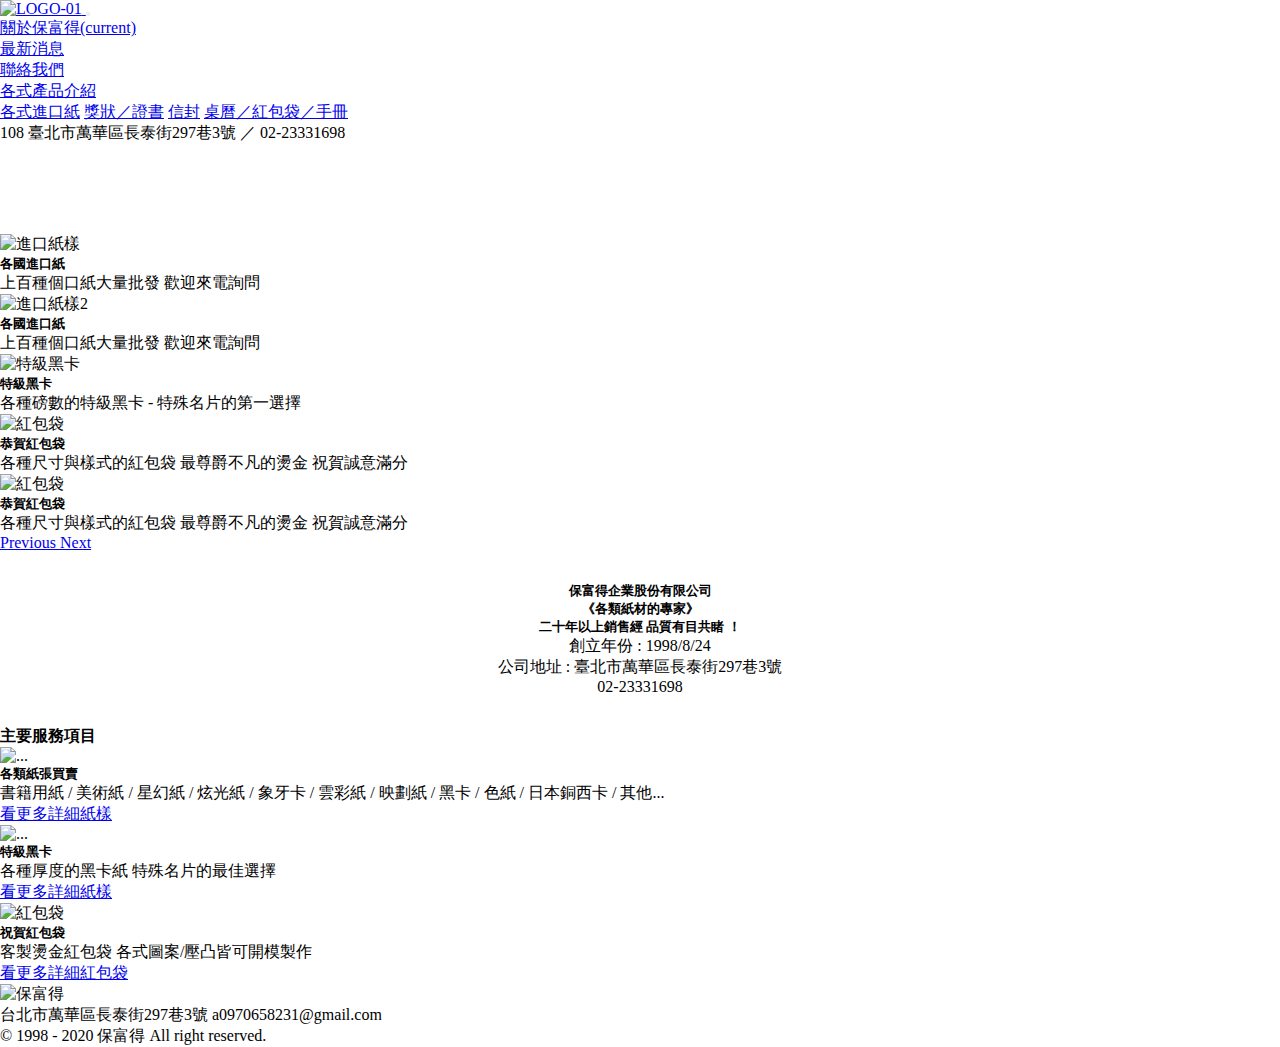
==== commit 468e9a1a: "紅包袋" ====
--- a/index.html
+++ b/index.html
@@ -5,13 +5,17 @@
     <meta charset="UTF-8">
     <meta name="viewport" content="width=device-width, initial-scale=1.0">
     <title>保富得 各式紙材的專家</title>
+
+
     <!-- FB縮圖 -->
     <meta property="og:type" content="papper company" />
     <meta property="og:title" content="保富得 各式紙材的專家" />
-    <meta property="og:description"
-        content="各國進口紙 / 獎狀 證書 / 信封 / 賀卡 " />
+    <meta property="og:description" content="各國進口紙 / 獎狀 證書 / 信封 / 賀卡 " />
     <meta property="og:image" content="https://upload.cc/i1/2020/07/13/uc9BHA.jpg  " />
+    <meta property="og:image:width " content="300px" />
+    <meta property="og:image:height" content="200px " />
     <meta property="og:url" content="https://don121316516.github.io/BFD-co/" />
+
 
     <!-- Bootstrap -->
     <link rel="stylesheet" href="https://stackpath.bootstrapcdn.com/bootstrap/4.5.0/css/bootstrap.min.css"
@@ -27,7 +31,7 @@
         <!-- navbar-dark 文字顏色 .bg-dark 背景顏色 -->
         <nav class="navbar navbar-expand-lg navbar-light bg-light">
             <!-- LOGO圖式 -->
-            <a class="navbar-brand" href="https://don121316516.github.io/BFD-co/">
+            <a class="navbar-brand" href="./index.html">
                 <img src="./img/LOGO-01.png" alt="LOGO-01">
             </a>
             <button class="navbar-toggler" type="button" data-toggle="collapse" data-target="#navbarNavDropdown"
@@ -37,7 +41,7 @@
             <div class="collapse navbar-collapse" id="navbarNavDropdown">
                 <ul class="navbar-nav">
                     <li class="nav-item active">
-                        <a class="nav-link" href="https://don121316516.github.io/BFD-co-aboutus/">關於保富得<span
+                        <a class="nav-link" href="./about.html">關於保富得<span
                                 class="sr-only">(current)</span></a>
                     </li>
                     <li class="nav-item">
@@ -52,10 +56,10 @@
                             各式產品介紹
                         </a>
                         <div class="dropdown-menu" aria-labelledby="navbarDropdownMenuLink">
-                            <a class="dropdown-item" href="https://don121316516.github.io/BFD-co-product/">各式進口紙</a>
-                            <a class="dropdown-item" href="#">獎狀／證書</a>
+                            <a class="dropdown-item" href="./product.html">各式進口紙</a>
+                            <a class="dropdown-item" href="./produvt2.html">獎狀／證書</a>
                             <a class="dropdown-item" href="#">信封</a>
-                            <a class="dropdown-item" href="#">桌曆／紅包袋／手冊</a>
+                            <a class="dropdown-item" href="./product3.html">桌曆／紅包袋／手冊</a>
                         </div>
                     </li>
                     <span class="navbar-text">
@@ -77,34 +81,43 @@
                 <li data-target="#carouselExampleCaptions" data-slide-to="1"></li>
                 <li data-target="#carouselExampleCaptions" data-slide-to="2"></li>
                 <li data-target="#carouselExampleCaptions" data-slide-to="3"></li>
+                <li data-target="#carouselExampleCaptions" data-slide-to="4"></li>
+
             </ol>
             <div class="carousel-inner">
-                <div class="carousel-item active">
-                    <img src=".//img/papper03.jpg" class="d-block w-100" alt="...">
+                <div class="carousel-item active " data-interval="3300">
+                    <img src="./img/DSC09720.jpg" class="d-block w-100" alt="進口紙樣">
                     <div class="carousel-caption d-none d-md-block">
                         <h5>各國進口紙</h5>
-                        <p>特殊紋理 進口紙的第一選擇 </p>
-                    </div>
-                </div>
-                <div class="carousel-item">
-                    <img src="./img/papper03.jpg" class="d-block w-100" alt="...">
-                    <div class="carousel-caption d-none d-md-block">
-                        <h5>Second slide label</h5>
-                        <p>Lorem ipsum dolor sit amet, consectetur adipiscing elit.</p>
-                    </div>
-                </div>
-                <div class="carousel-item">
-                    <img src="./img/papper06.jpg" class="d-block w-100" alt="...">
-                    <div class="carousel-caption d-none d-md-block">
-                        <h5>進口水彩紙</h5>
-                        <p>Praesent commodo cursus magna, vel scelerisque nisl consectetur.</p>
-                    </div>
-                </div>
-                <div class="carousel-item">
-                    <img src="./img/papper05.jpg" class="d-block w-100" alt="...">
-                    <div class="carousel-caption d-none d-md-block">
-                        <h5>客製包裝產品</h5>
-                        <p>提供各式紙材讓您的包裝設計與眾不同</p>
+                        <p>上百種個口紙大量批發 歡迎來電詢問</p>
+                    </div>
+                </div>
+                <div class="carousel-item" data-interval="3300">
+                    <img src="./img/DSC09703.jpg" class="d-block w-100" alt="進口紙樣2">
+                    <div class="carousel-caption d-none d-md-block">
+                        <h5>各國進口紙</h5>
+                        <p>上百種個口紙大量批發 歡迎來電詢問</p>
+                    </div>
+                </div>
+                <div class="carousel-item" data-interval="3300">
+                    <img src="./img/DSC09728.jpg" class="d-block w-100" alt="特級黑卡">
+                    <div class="carousel-caption d-none d-md-block">
+                        <h5>特級黑卡</h5>
+                        <p>各種磅數的特級黑卡 - 特殊名片的第一選擇</p>
+                    </div>
+                </div>
+                <div class="carousel-item" data-interval="3300">
+                    <img src="./img/DSC09745.jpg" class="d-block w-100" alt="紅包袋">
+                    <div class="carousel-caption d-none d-md-block">
+                        <h5>恭賀紅包袋</h5>
+                        <p>各種尺寸與樣式的紅包袋 最尊爵不凡的燙金 祝賀誠意滿分</p>
+                    </div>
+                </div>
+                <div class="carousel-item" data-interval="3300">
+                    <img src="./img/DSC09747.jpg" class="d-block w-100" alt="紅包袋">
+                    <div class="carousel-caption d-none d-md-block">
+                        <h5>恭賀紅包袋</h5>
+                        <p>各種尺寸與樣式的紅包袋 最尊爵不凡的燙金 祝賀誠意滿分</p>
                     </div>
                 </div>
             </div>
@@ -126,71 +139,67 @@
             <div>創立年份 : 1998/8/24 </div>
             <P>
                 公司地址 : 臺北市萬華區長泰街297巷3號
+            <P>
+                02-23331698
             </P>
         </section>
         <div class="container pt-4">
-            <h4>產品介紹</h4>
-            <div class="row">
-                <!-- 手機12 平板6 -->
-                <!-- 四個卡片 欄位 -->
-                <div class="col-lg-6 col-md-6 col-sm-12 " id="product">
-                    <div class="card bg-dark text-black">
-                        <img src="./img/water color paper.jpg" class="card-img" alt="水彩紙">
-                        <div class="card-img-overlay">
-                            <h5 class="card-title">水彩紙</h5>
-                            <p class="card-text">This is a wider card with supporting text below as a natural lead-in to
-                                additional content. This content is a little bit longer.</p>
-                            <p class="card-text">Last updated 3 mins ago</p>
+            <h4>主要服務項目</h4>
+            <!-- 使用row做出RWD卡片效果 <div class="row"> -->
+            <!-- 手機12 平板6 -->
+            <!-- 四個卡片 欄位 -->
+            <!-- <div class="col-lg-6 col-md-6 col-sm-12 " id="product">
+                        <div class="card bg-dark text-black">
+                            <img src="./img/water color paper.jpg" class="card-img" alt="水彩紙">
+                            <div class="card-img-overlay">
+                                <h5 class="card-title">水彩紙</h5>
+                                <p class="card-text">This is a wider card with supporting text below as a natural lead-in to
+                                    additional content. This content is a little bit longer.</p>
+                                <p class="card-text">Last updated 3 mins ago</p>
+                            </div>
                         </div>
-                    </div>
-                </div>
-                <div class="col-lg-6 col-md-6 col-sm-12 " id="product">
-                    <div class="card bg-light text-black">
-                        <img src="./img/2020712_200713.gif" class="card-img" alt="...">
-                        <div class="card-img-overlay">
-                            <h5 class="card-title">燙金證書 / 獎狀</h5>
-                            <p class="card-text">This is a wider card with supporting text below as a natural lead-in to
-                                additional content. This content is a little bit longer.</p>
-                            <p class="card-text">Last updated 3 mins ago</p>
-                        </div>
-                    </div>
-                </div>
-                <div class="col-lg-6 col-md-6 col-sm-12 " id="product">
-                    <div class="card bg-dark text-white">
-                        <img src="./img/ashley-edwards-jmoLu4NxUv0-unsplash.jpg" class="card-img" alt="...">
-                        <div class="card-img-overlay">
-                            <h5 class="card-title">Card title</h5>
-                            <p class="card-text">This is a wider card with supporting text below as a natural lead-in to
-                                additional content. This content is a little bit longer.</p>
-                            <p class="card-text">Last updated 3 mins ago</p>
-                        </div>
-                    </div>
-                </div>
-                <div class="col-lg-6 col-md-6 col-sm-12 " id="product">
-                    <div class="card bg-dark text-white">
-                        <img src="./img/pierre-bamin-NAKQe4ny0zs-unsplash.jpg" class="card-img" alt="...">
-                        <div class="card-img-overlay">
-                            <h5 class="card-title">Card title</h5>
-                            <p class="card-text">This is a wider card with supporting text below as a natural lead-in to
-                                additional content. This content is a little bit longer.</p>
-                            <p class="card-text">Last updated 3 mins ago</p>
-                        </div>
+                    </div> -->
+            <!-- </div> -->
+            <!-- 卡片二號範例 -->
+            <div class="card-deck">
+                <div class="card">
+                    <img src="./img/DSC09720.jpg" class="card-img-top" alt="...">
+                    <div class="card-body">
+                        <h5 class="card-title">各類紙張買賣</h5>
+                        <p class="card-text">書籍用紙 / 美術紙 / 星幻紙 / 炫光紙 / 象牙卡 / 雲彩紙 / 映劃紙 / 黑卡 / 色紙 / 日本銅西卡 / 其他...</p>
+                        <a href="https://don121316516.github.io/BFD-co-product/" class="btn btn-link btn-sm">看更多詳細紙樣</a>
+                    </div>
+                </div>
+                <div class="card">
+                    <img src="./img/DSC09728.jpg" class="card-img-top" alt="...">
+                    <div class="card-body">
+                        <h5 class="card-title">特級黑卡</h5>
+                        <p class="card-text">各種厚度的黑卡紙 特殊名片的最佳選擇</p>
+                        <a href="https://don121316516.github.io/BFD-co-product/" class="btn btn-link btn-sm">看更多詳細紙樣</a>
+                    </div>
+                </div>
+                <div class="card">
+                    <img src="./img/DSC09747.jpg" class="card-img-top" alt="紅包袋">
+                    <div class="card-body">
+                        <h5 class="card-title">祝賀紅包袋</h5>
+                        <p class="card-text">客製燙金紅包袋 各式圖案/壓凸皆可開模製作</p>
+                        <a href="https://don121316516.github.io/BFD-co-product/" class="btn btn-link btn-sm">看更多詳細紅包袋</a>
                     </div>
                 </div>
             </div>
-
         </div>
-
-        <!-- Bootstrap -->
-        <script src="https://code.jquery.com/jquery-3.5.1.slim.min.js"
-            integrity="sha384-DfXdz2htPH0lsSSs5nCTpuj/zy4C+OGpamoFVy38MVBnE+IbbVYUew+OrCXaRkfj"
-            crossorigin="anonymous"></script>
-        <script src="https://cdn.jsdelivr.net/npm/popper.js@1.16.0/dist/umd/popper.min.js"
-            integrity="sha384-Q6E9RHvbIyZFJoft+2mJbHaEWldlvI9IOYy5n3zV9zzTtmI3UksdQRVvoxMfooAo"
-            crossorigin="anonymous"></script>
-        <script src="https://stackpath.bootstrapcdn.com/bootstrap/4.5.0/js/bootstrap.min.js"
-            integrity="sha384-OgVRvuATP1z7JjHLkuOU7Xw704+h835Lr+6QL9UvYjZE3Ipu6Tp75j7Bh/kR0JKI"
-            crossorigin="anonymous"></script>
+    </div>
+
+    <!-- Bootstrap -->
+    <script src="https://code.jquery.com/jquery-3.5.1.slim.min.js"
+        integrity="sha384-DfXdz2htPH0lsSSs5nCTpuj/zy4C+OGpamoFVy38MVBnE+IbbVYUew+OrCXaRkfj"
+        crossorigin="anonymous"></script>
+    <script src="https://cdn.jsdelivr.net/npm/popper.js@1.16.0/dist/umd/popper.min.js"
+        integrity="sha384-Q6E9RHvbIyZFJoft+2mJbHaEWldlvI9IOYy5n3zV9zzTtmI3UksdQRVvoxMfooAo"
+        crossorigin="anonymous"></script>
+    <script src="https://stackpath.bootstrapcdn.com/bootstrap/4.5.0/js/bootstrap.min.js"
+        integrity="sha384-OgVRvuATP1z7JjHLkuOU7Xw704+h835Lr+6QL9UvYjZE3Ipu6Tp75j7Bh/kR0JKI"
+        crossorigin="anonymous"></script>
     </div>
 </body>
 
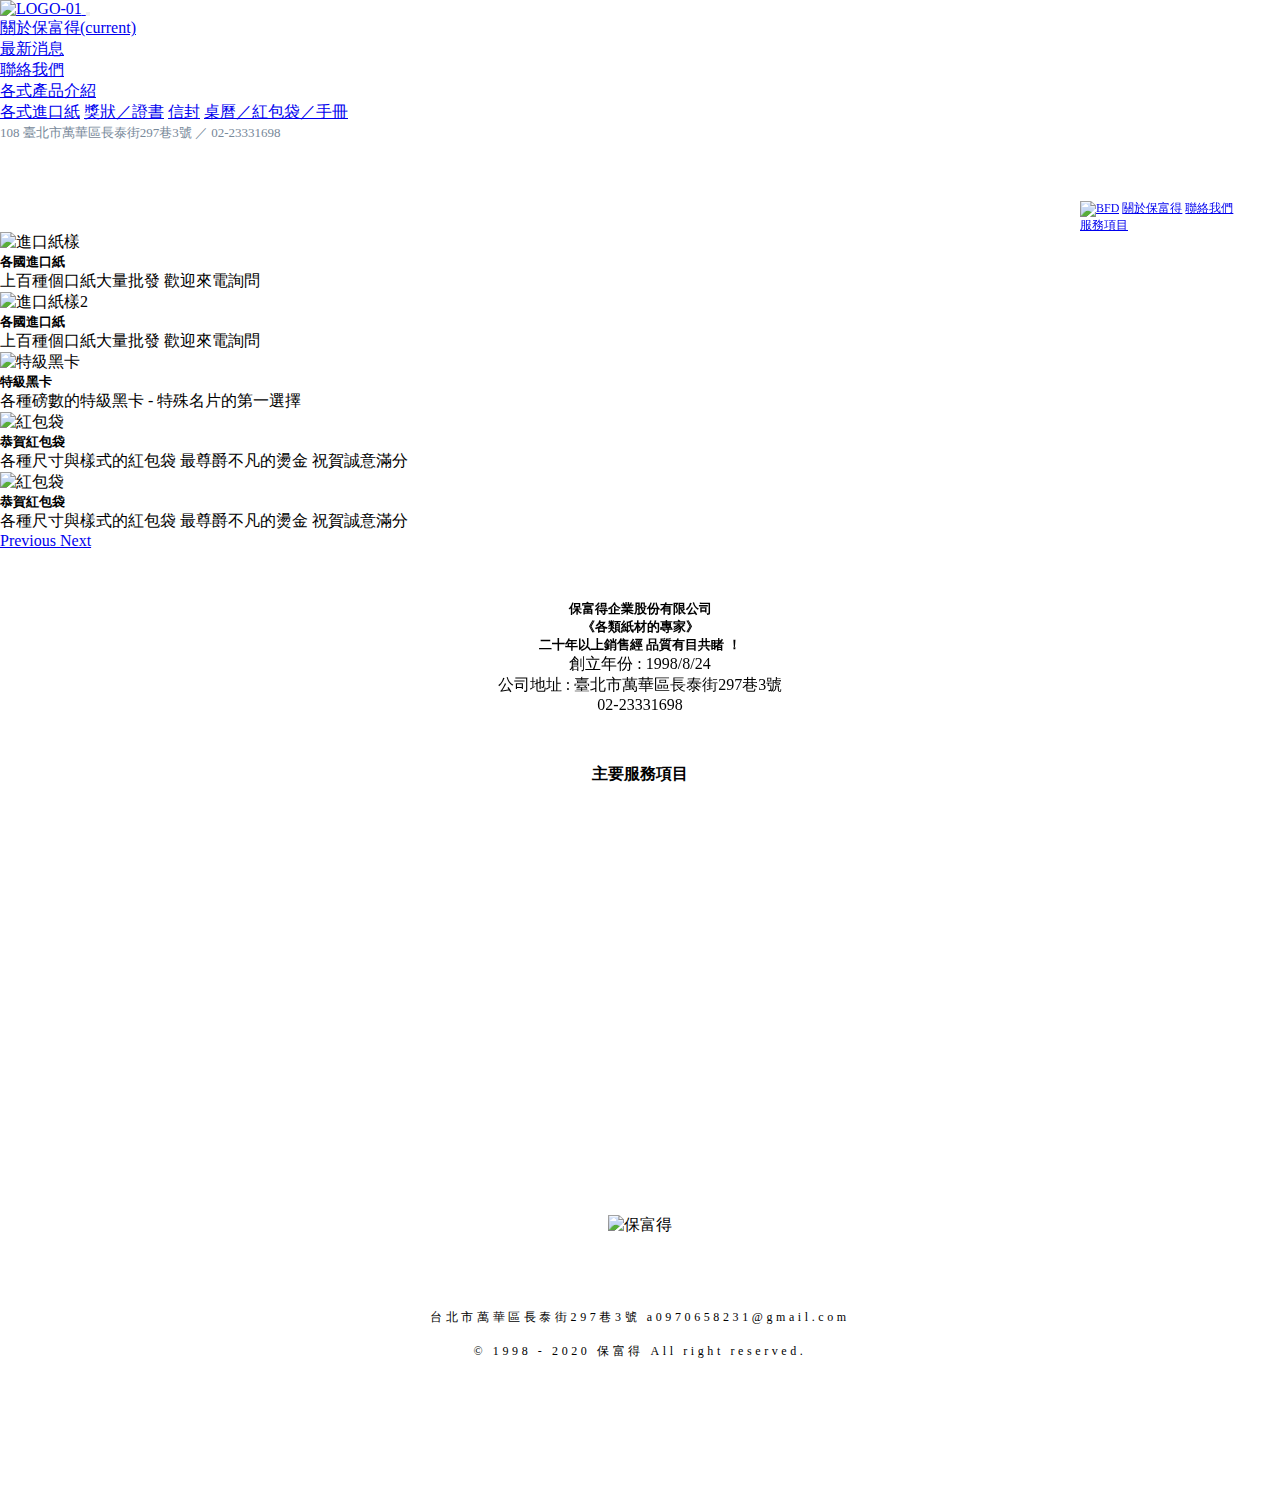
==== commit 8ad7b786: "測邊浮動列" ====
--- a/index.html
+++ b/index.html
@@ -16,11 +16,14 @@
     <meta property="og:image:height" content="200px " />
     <meta property="og:url" content="https://don121316516.github.io/BFD-co/" />
 
-
+    <link rel="stylesheet" href="./infomation.js">
     <!-- Bootstrap -->
     <link rel="stylesheet" href="https://stackpath.bootstrapcdn.com/bootstrap/4.5.0/css/bootstrap.min.css"
         integrity="sha384-9aIt2nRpC12Uk9gS9baDl411NQApFmC26EwAOH8WgZl5MYYxFfc+NcPb1dKGj7Sk" crossorigin="anonymous">
+    <!-- AOS CDN -->
+    <link rel="stylesheet" href="https://unpkg.com/aos@next/dist/aos.css" />
     <link rel="stylesheet" href="./style.css">
+    
 </head>
 
 <body>
@@ -41,8 +44,7 @@
             <div class="collapse navbar-collapse" id="navbarNavDropdown">
                 <ul class="navbar-nav">
                     <li class="nav-item active">
-                        <a class="nav-link" href="./about.html">關於保富得<span
-                                class="sr-only">(current)</span></a>
+                        <a class="nav-link" href="./about.html">關於保富得<span class="sr-only">(current)</span></a>
                     </li>
                     <li class="nav-item">
                         <a class="nav-link" href="#">最新消息</a>
@@ -130,7 +132,8 @@
                 <span class="sr-only">Next</span>
             </a>
         </div>
-        <section id="infomation">
+  
+        <section data-aos="zoom-in" id="infomation">
             <h5>保富得企業股份有限公司 <p>
                 <p> 《各類紙材的專家》
                 <p>二十年以上銷售經 品質有目共睹 ！
@@ -161,34 +164,41 @@
                     </div> -->
             <!-- </div> -->
             <!-- 卡片二號範例 -->
-            <div class="card-deck">
+            <div class="card-deck" data-aos="zoom-in">
                 <div class="card">
-                    <img src="./img/DSC09720.jpg" class="card-img-top" alt="...">
+                    <a href="./product.html"><img src="./img/DSC09720.jpg" class="card-img-top" alt="..."></a>
                     <div class="card-body">
-                        <h5 class="card-title">各類紙張買賣</h5>
+                        <h6 class="card-title">各類紙張</h6>
                         <p class="card-text">書籍用紙 / 美術紙 / 星幻紙 / 炫光紙 / 象牙卡 / 雲彩紙 / 映劃紙 / 黑卡 / 色紙 / 日本銅西卡 / 其他...</p>
-                        <a href="https://don121316516.github.io/BFD-co-product/" class="btn btn-link btn-sm">看更多詳細紙樣</a>
+                        <a href="./product.html" class="btn btn-link btn-sm">看更多詳細紙樣</a>
                     </div>
                 </div>
                 <div class="card">
-                    <img src="./img/DSC09728.jpg" class="card-img-top" alt="...">
+                    <a href="#"><img src="./img/DSC09728.jpg" class="card-img-top" alt="..."></a>
                     <div class="card-body">
-                        <h5 class="card-title">特級黑卡</h5>
+                        <h6 class="card-title">特級黑卡</h6>
                         <p class="card-text">各種厚度的黑卡紙 特殊名片的最佳選擇</p>
-                        <a href="https://don121316516.github.io/BFD-co-product/" class="btn btn-link btn-sm">看更多詳細紙樣</a>
+                        <a href="./product.html" class="btn btn-link btn-sm">看更多詳細紙樣</a>
                     </div>
                 </div>
                 <div class="card">
-                    <img src="./img/DSC09747.jpg" class="card-img-top" alt="紅包袋">
+                    <a href="#"><img src="./img/DSC09747.jpg" class="card-img-top" alt="紅包袋"></a>
                     <div class="card-body">
-                        <h5 class="card-title">祝賀紅包袋</h5>
+                        <h6 class="card-title">祝賀紅包袋</h6>
                         <p class="card-text">客製燙金紅包袋 各式圖案/壓凸皆可開模製作</p>
-                        <a href="https://don121316516.github.io/BFD-co-product/" class="btn btn-link btn-sm">看更多詳細紅包袋</a>
+                        <a href="./product3.html" class="btn btn-link btn-sm">看更多詳細紅包袋</a>
                     </div>
                 </div>
             </div>
         </div>
     </div>
+        <!-- 測邊浮動列表 -->
+        <div id="right-ul">
+            <a href="./index.html"  class="list-group-item list-group-item-action"><img src="./img/LOGO-01.png" alt="BFD" srcset=""></a>
+            <a href="./about.html" class="list-group-item list-group-item-action">關於保富得</a>
+            <a href="./product.html" class="list-group-item list-group-item-action">聯絡我們</a>
+            <a href="./produvt2.html" class="list-group-item list-group-item-action">服務項目</a>
+         </div>
 
     <!-- Bootstrap -->
     <script src="https://code.jquery.com/jquery-3.5.1.slim.min.js"
@@ -200,6 +210,10 @@
     <script src="https://stackpath.bootstrapcdn.com/bootstrap/4.5.0/js/bootstrap.min.js"
         integrity="sha384-OgVRvuATP1z7JjHLkuOU7Xw704+h835Lr+6QL9UvYjZE3Ipu6Tp75j7Bh/kR0JKI"
         crossorigin="anonymous"></script>
+    <script src="https://unpkg.com/aos@next/dist/aos.js"></script>
+    <script>
+        AOS.init();
+    </script>
     </div>
 </body>
 
--- a/style.css
+++ b/style.css
@@ -1,3 +1,5 @@
+@charset "UTF-8";
+@import url("https://fonts.googleapis.com/css?family=Roboto:700");
 * {
   margin: 0;
   padding: 0;
@@ -16,5 +18,193 @@
 #infomation {
   text-align: center;
   padding: 30px;
+  margin: 20px;
+}
+
+.navbar-text {
+  padding-top: 10px;
+  padding-right: 10px;
+  font-size: 13px;
+  color: lightslategray;
+}
+
+#product {
+  padding: 30px;
+}
+
+#box1 {
+  height: 100px;
+}
+
+h4 {
+  text-align: center;
+  font-family: 微軟正黑體;
+}
+
+#li {
+  padding: 0px 0px;
+}
+
+#co-text {
+  position: absolute;
+  right: 200px;
+  padding-top: 10px;
+  font-size: 13px;
+  color: lightslategray;
+}
+
+.card {
+  margin: 30px;
+  font-size: 12px;
+}
+
+footer {
+  text-align: center;
+}
+
+footer img {
+  margin: 126px 0 73px;
+}
+
+footer p {
+  font-size: 12px;
+  font-weight: 300;
+  letter-spacing: 3.6px;
+}
+
+footer p:nth-of-type(1) {
+  margin-bottom: 17px;
+}
+
+footer p:nth-of-type(2) {
+  margin-bottom: 137px;
+}
+
+#right-ul {
+  width: 160px;
+  height: 400px;
+  font-size: 12px;
+  position: fixed;
+  top: 200px;
+  right: 40px;
+  font-style: #8f8f8f;
+}
+
+@-webkit-keyframes showTopText {
+  0% {
+    -webkit-transform: translate3d(0, 100%, 0);
+            transform: translate3d(0, 100%, 0);
+  }
+  40%, 60% {
+    -webkit-transform: translate3d(0, 50%, 0);
+            transform: translate3d(0, 50%, 0);
+  }
+  100% {
+    -webkit-transform: translate3d(0, 0, 0);
+            transform: translate3d(0, 0, 0);
+  }
+}
+
+@keyframes showTopText {
+  0% {
+    -webkit-transform: translate3d(0, 100%, 0);
+            transform: translate3d(0, 100%, 0);
+  }
+  40%, 60% {
+    -webkit-transform: translate3d(0, 50%, 0);
+            transform: translate3d(0, 50%, 0);
+  }
+  100% {
+    -webkit-transform: translate3d(0, 0, 0);
+            transform: translate3d(0, 0, 0);
+  }
+}
+
+@-webkit-keyframes showBottomText {
+  0% {
+    -webkit-transform: translate3d(0, -100%, 0);
+            transform: translate3d(0, -100%, 0);
+  }
+  100% {
+    -webkit-transform: translate3d(0, 0, 0);
+            transform: translate3d(0, 0, 0);
+  }
+}
+
+@keyframes showBottomText {
+  0% {
+    -webkit-transform: translate3d(0, -100%, 0);
+            transform: translate3d(0, -100%, 0);
+  }
+  100% {
+    -webkit-transform: translate3d(0, 0, 0);
+            transform: translate3d(0, 0, 0);
+  }
+}
+
+.animated-title {
+  color: #222;
+  font-family: Roboto, Arial, sans-serif;
+  height: 90vmin;
+  left: 50%;
+  position: absolute;
+  top: 50%;
+  -webkit-transform: translate(-50%, -50%);
+          transform: translate(-50%, -50%);
+  width: 90vmin;
+}
+
+.animated-title > div {
+  height: 50%;
+  overflow: hidden;
+  position: absolute;
+  width: 100%;
+}
+
+.animated-title > div div {
+  font-size: 12vmin;
+  padding: 2vmin 0;
+  position: absolute;
+}
+
+.animated-title > div div span {
+  display: block;
+}
+
+.animated-title > div.text-top {
+  border-bottom: 1vmin solid #000;
+  top: 0;
+}
+
+.animated-title > div.text-top div {
+  -webkit-animation: showTopText 1s;
+          animation: showTopText 1s;
+  -webkit-animation-delay: 0.5s;
+          animation-delay: 0.5s;
+  -webkit-animation-fill-mode: forwards;
+          animation-fill-mode: forwards;
+  bottom: 0;
+  -webkit-transform: translate(0, 100%);
+          transform: translate(0, 100%);
+}
+
+.animated-title > div.text-top div span:first-child {
+  color: #767676;
+}
+
+.animated-title > div.text-bottom {
+  bottom: 0;
+}
+
+.animated-title > div.text-bottom div {
+  -webkit-animation: showBottomText 0.5s;
+          animation: showBottomText 0.5s;
+  -webkit-animation-delay: 1.75s;
+          animation-delay: 1.75s;
+  -webkit-animation-fill-mode: forwards;
+          animation-fill-mode: forwards;
+  top: 0;
+  -webkit-transform: translate(0, -100%);
+          transform: translate(0, -100%);
 }
 /*# sourceMappingURL=style.css.map */